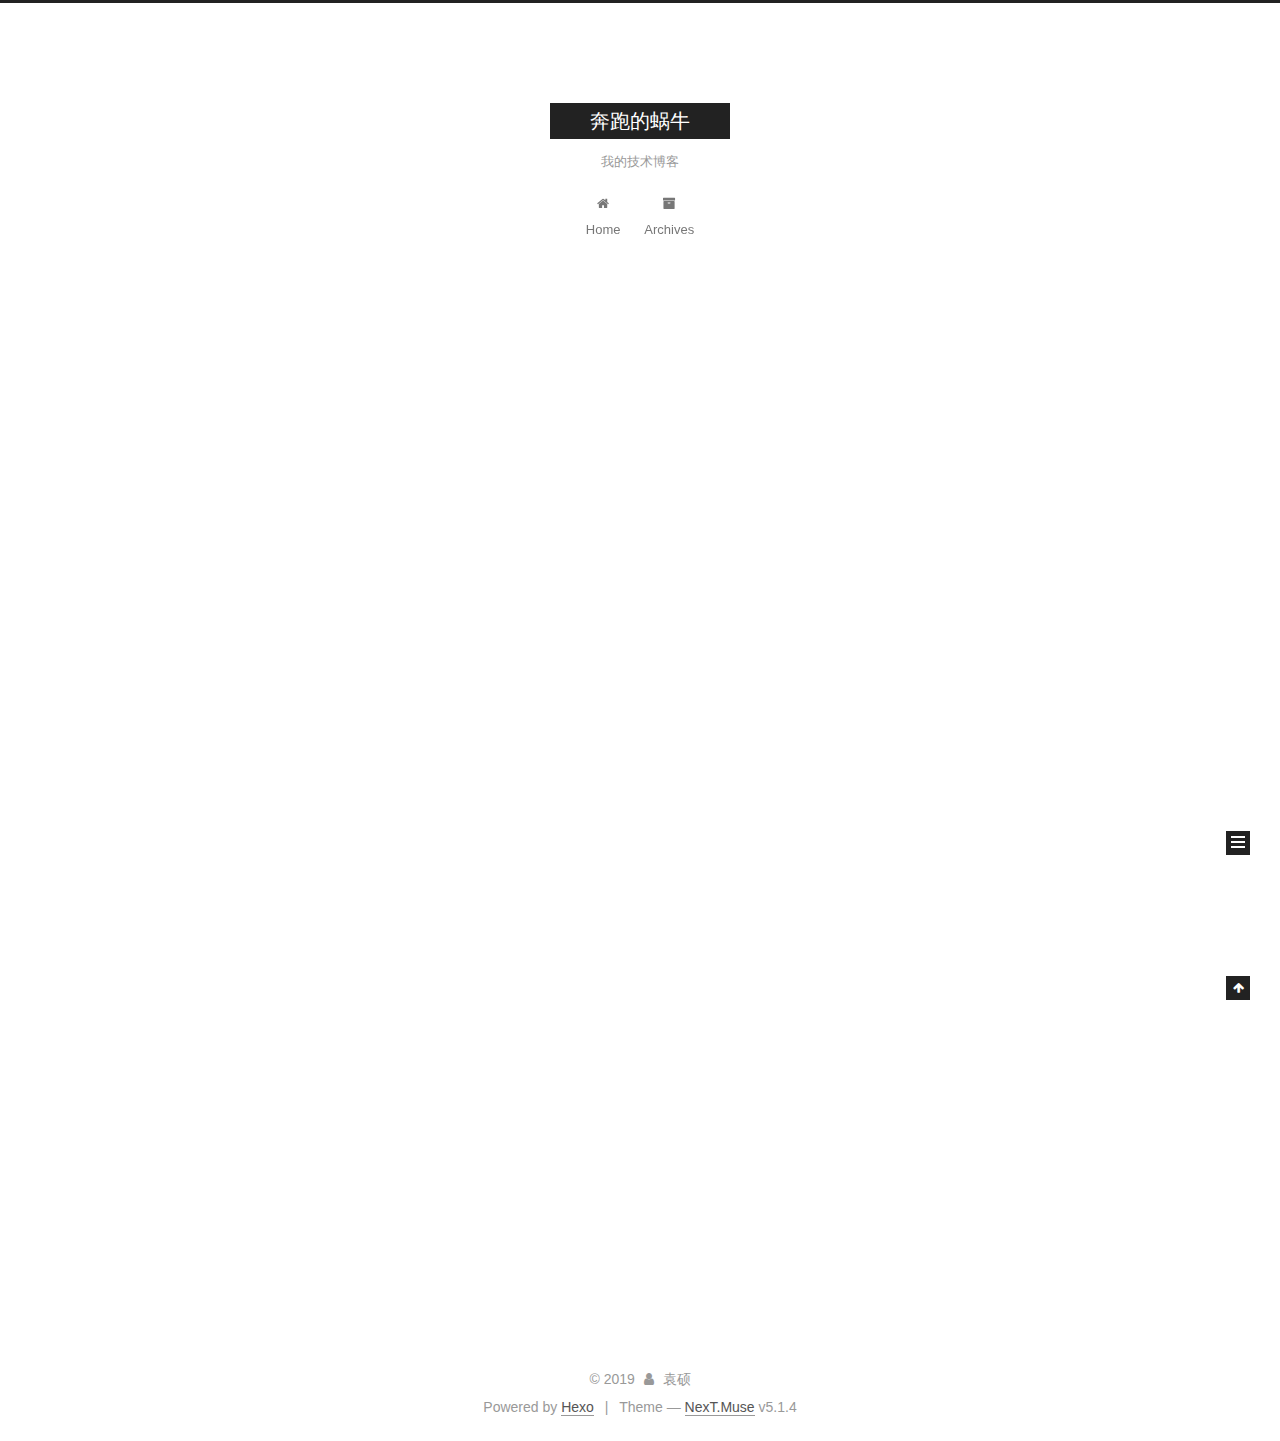
==== index.html @ 649f9e7d "Site updated: 2019-09-24 20:25:16" ====
<!DOCTYPE html>



  


<html class="theme-next muse use-motion" lang="en">
<head><meta name="generator" content="Hexo 3.9.0">
  <meta charset="UTF-8">
<meta http-equiv="X-UA-Compatible" content="IE=edge">
<meta name="viewport" content="width=device-width, initial-scale=1, maximum-scale=1">
<meta name="theme-color" content="#222">









<meta http-equiv="Cache-Control" content="no-transform">
<meta http-equiv="Cache-Control" content="no-siteapp">
















  
  
  <link href="/lib/fancybox/source/jquery.fancybox.css?v=2.1.5" rel="stylesheet" type="text/css">







<link href="/lib/font-awesome/css/font-awesome.min.css?v=4.6.2" rel="stylesheet" type="text/css">

<link href="/css/main.css?v=5.1.4" rel="stylesheet" type="text/css">


  <link rel="apple-touch-icon" sizes="180x180" href="/images/apple-touch-icon-next.png?v=5.1.4">


  <link rel="icon" type="image/png" sizes="32x32" href="/images/favicon-32x32-next.png?v=5.1.4">


  <link rel="icon" type="image/png" sizes="16x16" href="/images/favicon-16x16-next.png?v=5.1.4">


  <link rel="mask-icon" href="/images/logo.svg?v=5.1.4" color="#222">





  <meta name="keywords" content="Hexo, NexT">










<meta property="og:type" content="website">
<meta property="og:title" content="奔跑的蜗牛">
<meta property="og:url" content="http://yoursite.com/index.html">
<meta property="og:site_name" content="奔跑的蜗牛">
<meta property="og:locale" content="en">
<meta name="twitter:card" content="summary">
<meta name="twitter:title" content="奔跑的蜗牛">



<script type="text/javascript" id="hexo.configurations">
  var NexT = window.NexT || {};
  var CONFIG = {
    root: '/',
    scheme: 'Muse',
    version: '5.1.4',
    sidebar: {"position":"left","display":"post","offset":12,"b2t":false,"scrollpercent":false,"onmobile":false},
    fancybox: true,
    tabs: true,
    motion: {"enable":true,"async":false,"transition":{"post_block":"fadeIn","post_header":"slideDownIn","post_body":"slideDownIn","coll_header":"slideLeftIn","sidebar":"slideUpIn"}},
    duoshuo: {
      userId: '0',
      author: 'Author'
    },
    algolia: {
      applicationID: '',
      apiKey: '',
      indexName: '',
      hits: {"per_page":10},
      labels: {"input_placeholder":"Search for Posts","hits_empty":"We didn't find any results for the search: ${query}","hits_stats":"${hits} results found in ${time} ms"}
    }
  };
</script>



  <link rel="canonical" href="http://yoursite.com/">





  <title>奔跑的蜗牛</title>
  








</head>

<body itemscope itemtype="http://schema.org/WebPage" lang="en">

  
  
    
  

  <div class="container sidebar-position-left 
  page-home">
    <div class="headband"></div>

    <header id="header" class="header" itemscope itemtype="http://schema.org/WPHeader">
      <div class="header-inner"><div class="site-brand-wrapper">
  <div class="site-meta ">
    

    <div class="custom-logo-site-title">
      <a href="/" class="brand" rel="start">
        <span class="logo-line-before"><i></i></span>
        <span class="site-title">奔跑的蜗牛</span>
        <span class="logo-line-after"><i></i></span>
      </a>
    </div>
      
        <p class="site-subtitle">我的技术博客</p>
      
  </div>

  <div class="site-nav-toggle">
    <button>
      <span class="btn-bar"></span>
      <span class="btn-bar"></span>
      <span class="btn-bar"></span>
    </button>
  </div>
</div>

<nav class="site-nav">
  

  
    <ul id="menu" class="menu">
      
        
        <li class="menu-item menu-item-home">
          <a href="/" rel="section">
            
              <i class="menu-item-icon fa fa-fw fa-home"></i> <br>
            
            Home
          </a>
        </li>
      
        
        <li class="menu-item menu-item-archives">
          <a href="/archives/" rel="section">
            
              <i class="menu-item-icon fa fa-fw fa-archive"></i> <br>
            
            Archives
          </a>
        </li>
      

      
    </ul>
  

  
</nav>



 </div>
    </header>

    <main id="main" class="main">
      <div class="main-inner">
        <div class="content-wrap">
          <div id="content" class="content">
            
  <section id="posts" class="posts-expand">
    
      

  

  
  
  

  <article class="post post-type-normal" itemscope itemtype="http://schema.org/Article">
  
  
  
  <div class="post-block">
    <link itemprop="mainEntityOfPage" href="http://yoursite.com/2019/09/24/hello-world/">

    <span hidden itemprop="author" itemscope itemtype="http://schema.org/Person">
      <meta itemprop="name" content="袁硕">
      <meta itemprop="description" content>
      <meta itemprop="image" content="/images/avatar.gif">
    </span>

    <span hidden itemprop="publisher" itemscope itemtype="http://schema.org/Organization">
      <meta itemprop="name" content="奔跑的蜗牛">
    </span>

    
      <header class="post-header">

        
        
          <h1 class="post-title" itemprop="name headline">
                
                <a class="post-title-link" href="/2019/09/24/hello-world/" itemprop="url">Hello World</a></h1>
        

        <div class="post-meta">
          <span class="post-time">
            
              <span class="post-meta-item-icon">
                <i class="fa fa-calendar-o"></i>
              </span>
              
                <span class="post-meta-item-text">Posted on</span>
              
              <time title="Post created" itemprop="dateCreated datePublished" datetime="2019-09-24T19:53:19+08:00">
                2019-09-24
              </time>
            

            

            
          </span>

          

          
            
          

          
          

          

          

          

        </div>
      </header>
    

    
    
    
    <div class="post-body" itemprop="articleBody">

      
      

      
        
          
            <p>Welcome to <a href="https://hexo.io/" target="_blank" rel="noopener">Hexo</a>! This is your very first post. Check <a href="https://hexo.io/docs/" target="_blank" rel="noopener">documentation</a> for more info. If you get any problems when using Hexo, you can find the answer in <a href="https://hexo.io/docs/troubleshooting.html" target="_blank" rel="noopener">troubleshooting</a> or you can ask me on <a href="https://github.com/hexojs/hexo/issues" target="_blank" rel="noopener">GitHub</a>.</p>
<h2 id="Quick-Start"><a href="#Quick-Start" class="headerlink" title="Quick Start"></a>Quick Start</h2><h3 id="Create-a-new-post"><a href="#Create-a-new-post" class="headerlink" title="Create a new post"></a>Create a new post</h3><figure class="highlight bash"><table><tr><td class="gutter"><pre><span class="line">1</span><br></pre></td><td class="code"><pre><span class="line">$ hexo new <span class="string">"My New Post"</span></span><br></pre></td></tr></table></figure>

<p>More info: <a href="https://hexo.io/docs/writing.html" target="_blank" rel="noopener">Writing</a></p>
<h3 id="Run-server"><a href="#Run-server" class="headerlink" title="Run server"></a>Run server</h3><figure class="highlight bash"><table><tr><td class="gutter"><pre><span class="line">1</span><br></pre></td><td class="code"><pre><span class="line">$ hexo server</span><br></pre></td></tr></table></figure>

<p>More info: <a href="https://hexo.io/docs/server.html" target="_blank" rel="noopener">Server</a></p>
<h3 id="Generate-static-files"><a href="#Generate-static-files" class="headerlink" title="Generate static files"></a>Generate static files</h3><figure class="highlight bash"><table><tr><td class="gutter"><pre><span class="line">1</span><br></pre></td><td class="code"><pre><span class="line">$ hexo generate</span><br></pre></td></tr></table></figure>

<p>More info: <a href="https://hexo.io/docs/generating.html" target="_blank" rel="noopener">Generating</a></p>
<h3 id="Deploy-to-remote-sites"><a href="#Deploy-to-remote-sites" class="headerlink" title="Deploy to remote sites"></a>Deploy to remote sites</h3><figure class="highlight bash"><table><tr><td class="gutter"><pre><span class="line">1</span><br></pre></td><td class="code"><pre><span class="line">$ hexo deploy</span><br></pre></td></tr></table></figure>

<p>More info: <a href="https://hexo.io/docs/deployment.html" target="_blank" rel="noopener">Deployment</a></p>

          
        
      
    </div>
    
    
    

    

    

    

    <footer class="post-footer">
      

      

      

      
      
        <div class="post-eof"></div>
      
    </footer>
  </div>
  
  
  
  </article>


    
  </section>

  


          </div>
          


          

        </div>
        
          
  
  <div class="sidebar-toggle">
    <div class="sidebar-toggle-line-wrap">
      <span class="sidebar-toggle-line sidebar-toggle-line-first"></span>
      <span class="sidebar-toggle-line sidebar-toggle-line-middle"></span>
      <span class="sidebar-toggle-line sidebar-toggle-line-last"></span>
    </div>
  </div>

  <aside id="sidebar" class="sidebar">
    
    <div class="sidebar-inner">

      

      

      <section class="site-overview-wrap sidebar-panel sidebar-panel-active">
        <div class="site-overview">
          <div class="site-author motion-element" itemprop="author" itemscope itemtype="http://schema.org/Person">
            
              <p class="site-author-name" itemprop="name">袁硕</p>
              <p class="site-description motion-element" itemprop="description"></p>
          </div>

          <nav class="site-state motion-element">

            
              <div class="site-state-item site-state-posts">
              
                <a href="/archives/">
              
                  <span class="site-state-item-count">1</span>
                  <span class="site-state-item-name">posts</span>
                </a>
              </div>
            

            

            

          </nav>

          

          

          
          

          
          

          

        </div>
      </section>

      

      

    </div>
  </aside>


        
      </div>
    </main>

    <footer id="footer" class="footer">
      <div class="footer-inner">
        <div class="copyright">&copy; <span itemprop="copyrightYear">2019</span>
  <span class="with-love">
    <i class="fa fa-user"></i>
  </span>
  <span class="author" itemprop="copyrightHolder">袁硕</span>

  
</div>


  <div class="powered-by">Powered by <a class="theme-link" target="_blank" href="https://hexo.io">Hexo</a></div>



  <span class="post-meta-divider">|</span>



  <div class="theme-info">Theme &mdash; <a class="theme-link" target="_blank" href="https://github.com/iissnan/hexo-theme-next">NexT.Muse</a> v5.1.4</div>




        







        
      </div>
    </footer>

    
      <div class="back-to-top">
        <i class="fa fa-arrow-up"></i>
        
      </div>
    

    

  </div>

  

<script type="text/javascript">
  if (Object.prototype.toString.call(window.Promise) !== '[object Function]') {
    window.Promise = null;
  }
</script>









  












  
  
    <script type="text/javascript" src="/lib/jquery/index.js?v=2.1.3"></script>
  

  
  
    <script type="text/javascript" src="/lib/fastclick/lib/fastclick.min.js?v=1.0.6"></script>
  

  
  
    <script type="text/javascript" src="/lib/jquery_lazyload/jquery.lazyload.js?v=1.9.7"></script>
  

  
  
    <script type="text/javascript" src="/lib/velocity/velocity.min.js?v=1.2.1"></script>
  

  
  
    <script type="text/javascript" src="/lib/velocity/velocity.ui.min.js?v=1.2.1"></script>
  

  
  
    <script type="text/javascript" src="/lib/fancybox/source/jquery.fancybox.pack.js?v=2.1.5"></script>
  


  


  <script type="text/javascript" src="/js/src/utils.js?v=5.1.4"></script>

  <script type="text/javascript" src="/js/src/motion.js?v=5.1.4"></script>



  
  

  

  


  <script type="text/javascript" src="/js/src/bootstrap.js?v=5.1.4"></script>



  


  




	





  





  












  





  

  

  

  
  

  

  

  

</body>
</html>
---- css/main.css ----
/* normalize.css v3.0.2 | MIT License | git.io/normalize */
html {
  font-family: sans-serif; /* 1 */
  -ms-text-size-adjust: 100%; /* 2 */
  -webkit-text-size-adjust: 100%; /* 2 */
}
body {
  margin: 0;
}
article,
aside,
details,
figcaption,
figure,
footer,
header,
hgroup,
main,
menu,
nav,
section,
summary {
  display: block;
}
audio,
canvas,
progress,
video {
  display: inline-block; /* 1 */
  vertical-align: baseline; /* 2 */
}
audio:not([controls]) {
  display: none;
  height: 0;
}
[hidden],
template {
  display: none;
}
a {
  background-color: transparent;
}
a:active,
a:hover {
  outline: 0;
}
abbr[title] {
  border-bottom: 1px dotted;
}
b,
strong {
  font-weight: bold;
}
dfn {
  font-style: italic;
}
h1 {
  font-size: 2em;
  margin: 0.67em 0;
}
mark {
  background: #ff0;
  color: #000;
}
small {
  font-size: 80%;
}
sub,
sup {
  font-size: 75%;
  line-height: 0;
  position: relative;
  vertical-align: baseline;
}
sup {
  top: -0.5em;
}
sub {
  bottom: -0.25em;
}
img {
  border: 0;
}
svg:not(:root) {
  overflow: hidden;
}
figure {
  margin: 1em 40px;
}
hr {
  -moz-box-sizing: content-box;
  box-sizing: content-box;
  height: 0;
}
pre {
  overflow: auto;
}
code,
kbd,
pre,
samp {
  font-family: monospace, monospace;
  font-size: 1em;
}
button,
input,
optgroup,
select,
textarea {
  color: inherit; /* 1 */
  font: inherit; /* 2 */
  margin: 0; /* 3 */
}
button {
  overflow: visible;
}
button,
select {
  text-transform: none;
}
button,
html input[type="button"],
input[type="reset"],
input[type="submit"] {
  -webkit-appearance: button; /* 2 */
  cursor: pointer; /* 3 */
}
button[disabled],
html input[disabled] {
  cursor: default;
}
button::-moz-focus-inner,
input::-moz-focus-inner {
  border: 0;
  padding: 0;
}
input {
  line-height: normal;
}
input[type="checkbox"],
input[type="radio"] {
  box-sizing: border-box; /* 1 */
  padding: 0; /* 2 */
}
input[type="number"]::-webkit-inner-spin-button,
input[type="number"]::-webkit-outer-spin-button {
  height: auto;
}
input[type="search"] {
  -webkit-appearance: textfield; /* 1 */
  -moz-box-sizing: content-box;
  -webkit-box-sizing: content-box; /* 2 */
  box-sizing: content-box;
}
input[type="search"]::-webkit-search-cancel-button,
input[type="search"]::-webkit-search-decoration {
  -webkit-appearance: none;
}
fieldset {
  border: 1px solid #c0c0c0;
  margin: 0 2px;
  padding: 0.35em 0.625em 0.75em;
}
legend {
  border: 0; /* 1 */
  padding: 0; /* 2 */
}
textarea {
  overflow: auto;
}
optgroup {
  font-weight: bold;
}
table {
  border-collapse: collapse;
  border-spacing: 0;
}
td,
th {
  padding: 0;
}
::selection {
  background: #262a30;
  color: #fff;
}
body {
  position: relative;
  font-family: 'Lato', "PingFang SC", "Microsoft YaHei", sans-serif;
  font-size: 14px;
  line-height: 2;
  color: #555;
  background: #fff;
}
@media (max-width: 767px) {
  body {
    padding-right: 0 !important;
  }
}
@media (min-width: 768px) and (max-width: 991px) {
  body {
    padding-right: 0 !important;
  }
}
@media (min-width: 1600px) {
  body {
    font-size: 16px;
  }
}
h1,
h2,
h3,
h4,
h5,
h6 {
  margin: 0;
  padding: 0;
  font-weight: bold;
  line-height: 1.5;
  font-family: 'Lato', "PingFang SC", "Microsoft YaHei", sans-serif;
}
h2,
h3,
h4,
h5,
h6 {
  margin: 20px 0 15px;
}
h1 {
  font-size: 22px;
}
@media (max-width: 767px) {
  h1 {
    font-size: 18px;
  }
}
h2 {
  font-size: 20px;
}
@media (max-width: 767px) {
  h2 {
    font-size: 16px;
  }
}
h3 {
  font-size: 18px;
}
@media (max-width: 767px) {
  h3 {
    font-size: 14px;
  }
}
h4 {
  font-size: 16px;
}
@media (max-width: 767px) {
  h4 {
    font-size: 12px;
  }
}
h5 {
  font-size: 14px;
}
@media (max-width: 767px) {
  h5 {
    font-size: 10px;
  }
}
h6 {
  font-size: 12px;
}
@media (max-width: 767px) {
  h6 {
    font-size: 8px;
  }
}
p {
  margin: 0 0 20px 0;
}
a {
  color: #555;
  text-decoration: none;
  outline: none;
  border-bottom: 1px solid #999;
  word-wrap: break-word;
}
a:hover {
  color: #222;
  border-bottom-color: #222;
}
blockquote {
  margin: 0;
  padding: 0;
}
img {
  display: block;
  margin: auto;
  max-width: 100%;
  height: auto;
}
hr {
  margin: 40px 0;
  height: 3px;
  border: none;
  background-color: #ddd;
  background-image: repeating-linear-gradient(-45deg, #fff, #fff 4px, transparent 4px, transparent 8px);
}
blockquote {
  padding: 0 15px;
  color: #666;
  border-left: 4px solid #ddd;
}
blockquote cite::before {
  content: "-";
  padding: 0 5px;
}
dt {
  font-weight: 700;
}
dd {
  margin: 0;
  padding: 0;
}
kbd {
  border: 1px solid #ccc;
  border-radius: 0.2em;
  box-shadow: 0.1em 0.1em 0.2em rgba(0,0,0,0.1);
  background-color: #f9f9f9;
  font-family: inherit;
  background-image: -webkit-linear-gradient(top, #eee, #fff, #eee);
  padding: 0.1em 0.3em;
  white-space: nowrap;
}
.text-left {
  text-align: left;
}
.text-center {
  text-align: center;
}
.text-right {
  text-align: right;
}
.text-justify {
  text-align: justify;
}
.text-nowrap {
  white-space: nowrap;
}
.text-lowercase {
  text-transform: lowercase;
}
.text-uppercase {
  text-transform: uppercase;
}
.text-capitalize {
  text-transform: capitalize;
}
.center-block {
  display: block;
  margin-left: auto;
  margin-right: auto;
}
.clearfix:before,
.clearfix:after {
  content: " ";
  display: table;
}
.clearfix:after {
  clear: both;
}
.pullquote {
  width: 45%;
}
.pullquote.left {
  float: left;
  margin-left: 5px;
  margin-right: 10px;
}
.pullquote.right {
  float: right;
  margin-left: 10px;
  margin-right: 5px;
}
.affix.affix.affix {
  position: fixed;
}
.translation {
  margin-top: -20px;
  font-size: 14px;
  color: #999;
}
.scrollbar-measure {
  width: 100px;
  height: 100px;
  overflow: scroll;
  position: absolute;
  top: -9999px;
}
.use-motion .motion-element {
  opacity: 0;
}
table {
  margin: 20px 0;
  width: 100%;
  border-collapse: collapse;
  border-spacing: 0;
  border: 1px solid #ddd;
  font-size: 14px;
  table-layout: fixed;
  word-wrap: break-all;
}
table>tbody>tr:nth-of-type(odd) {
  background-color: #f9f9f9;
}
table>tbody>tr:hover {
  background-color: #f5f5f5;
}
caption,
th,
td {
  padding: 8px;
  text-align: left;
  vertical-align: middle;
  font-weight: normal;
}
th,
td {
  border-bottom: 3px solid #ddd;
  border-right: 1px solid #eee;
}
th {
  padding-bottom: 10px;
  font-weight: 700;
}
td {
  border-bottom-width: 1px;
}
html,
body {
  height: 100%;
}
.container {
  position: relative;
  min-height: 100%;
}
.header-inner {
  margin: 0 auto;
  padding: 100px 0 70px;
  width: 700px;
}
@media (min-width: 1600px) {
  .container .header-inner {
    width: 900px;
  }
}
.main {
  padding-bottom: 150px;
}
.main-inner {
  margin: 0 auto;
  width: 700px;
}
@media (min-width: 1600px) {
  .container .main-inner {
    width: 900px;
  }
}
.footer {
  position: absolute;
  left: 0;
  bottom: 0;
  width: 100%;
  min-height: 50px;
}
.footer-inner {
  box-sizing: border-box;
  margin: 20px auto;
  width: 700px;
}
@media (min-width: 1600px) {
  .container .footer-inner {
    width: 900px;
  }
}
pre,
.highlight {
  overflow: auto;
  margin: 20px 0;
  padding: 0;
  font-size: 13px;
  color: #4d4d4c;
  background: #f7f7f7;
  line-height: 1.6;
}
pre,
code {
  font-family: consolas, Menlo, "PingFang SC", "Microsoft YaHei", monospace;
}
code {
  padding: 2px 4px;
  word-wrap: break-word;
  color: #555;
  background: #eee;
  border-radius: 3px;
  font-size: 13px;
}
pre {
  padding: 10px;
}
pre code {
  padding: 0;
  color: #4d4d4c;
  background: none;
  text-shadow: none;
}
.highlight {
  border-radius: 1px;
}
.highlight pre {
  border: none;
  margin: 0;
  padding: 10px 0;
}
.highlight table {
  margin: 0;
  width: auto;
  border: none;
}
.highlight td {
  border: none;
  padding: 0;
}
.highlight figcaption {
  font-size: 1em;
  color: #4d4d4c;
  line-height: 1em;
  margin-bottom: 1em;
}
.highlight figcaption:before,
.highlight figcaption:after {
  content: " ";
  display: table;
}
.highlight figcaption:after {
  clear: both;
}
.highlight figcaption a {
  float: right;
  color: #4d4d4c;
}
.highlight figcaption a:hover {
  border-bottom-color: #4d4d4c;
}
.highlight .gutter pre {
  padding-left: 10px;
  padding-right: 10px;
  color: #869194;
  text-align: right;
  background-color: #eff2f3;
}
.highlight .code pre {
  width: 100%;
  padding-left: 10px;
  padding-right: 10px;
  background-color: #f7f7f7;
}
.highlight .line {
  height: 20px;
}
.gutter {
  -webkit-user-select: none;
  -moz-user-select: none;
  -ms-user-select: none;
  user-select: none;
}
.gist table {
  width: auto;
}
.gist table td {
  border: none;
}
pre .deletion {
  background: #fdd;
}
pre .addition {
  background: #dfd;
}
pre .meta {
  color: #8959a8;
}
pre .comment {
  color: #8e908c;
}
pre .variable,
pre .attribute,
pre .tag,
pre .regexp,
pre .ruby .constant,
pre .xml .tag .title,
pre .xml .pi,
pre .xml .doctype,
pre .html .doctype,
pre .css .id,
pre .css .class,
pre .css .pseudo {
  color: #c82829;
}
pre .number,
pre .preprocessor,
pre .built_in,
pre .literal,
pre .params,
pre .constant,
pre .command {
  color: #f5871f;
}
pre .ruby .class .title,
pre .css .rules .attribute,
pre .string,
pre .value,
pre .inheritance,
pre .header,
pre .ruby .symbol,
pre .xml .cdata,
pre .special,
pre .number,
pre .formula {
  color: #718c00;
}
pre .title,
pre .css .hexcolor {
  color: #3e999f;
}
pre .function,
pre .python .decorator,
pre .python .title,
pre .ruby .function .title,
pre .ruby .title .keyword,
pre .perl .sub,
pre .javascript .title,
pre .coffeescript .title {
  color: #4271ae;
}
pre .keyword,
pre .javascript .function {
  color: #8959a8;
}
.full-image.full-image.full-image.full-image {
  border: none;
  max-width: 100%;
  width: auto;
  margin: 20px auto 25px;
}
@media (min-width: 992px) {
  .full-image.full-image.full-image.full-image {
    max-width: none;
    width: 110%;
    margin: 25px -5%;
  }
}
.blockquote-center,
.page-home .post-type-quote blockquote,
.page-post-detail .post-type-quote blockquote {
  position: relative;
  margin: 40px 0;
  padding: 0;
  border-left: none;
  text-align: center;
}
.blockquote-center::before,
.page-home .post-type-quote blockquote::before,
.page-post-detail .post-type-quote blockquote::before,
.blockquote-center::after,
.page-home .post-type-quote blockquote::after,
.page-post-detail .post-type-quote blockquote::after {
  position: absolute;
  content: ' ';
  display: block;
  width: 100%;
  height: 24px;
  opacity: 0.2;
  background-repeat: no-repeat;
  background-position: 0 -6px;
  background-size: 22px 22px;
}
.blockquote-center::before,
.page-home .post-type-quote blockquote::before,
.page-post-detail .post-type-quote blockquote::before {
  top: -20px;
  background-image: url("../images/quote-l.svg");
  border-top: 1px solid #ccc;
}
.blockquote-center::after,
.page-home .post-type-quote blockquote::after,
.page-post-detail .post-type-quote blockquote::after {
  bottom: -20px;
  background-image: url("../images/quote-r.svg");
  border-bottom: 1px solid #ccc;
  background-position: 100% 8px;
}
.blockquote-center p,
.page-home .post-type-quote blockquote p,
.page-post-detail .post-type-quote blockquote p,
.blockquote-center div,
.page-home .post-type-quote blockquote div,
.page-post-detail .post-type-quote blockquote div {
  text-align: center;
}
.post .post-body .group-picture img {
  box-sizing: border-box;
  padding: 0 3px;
  border: none;
}
.post .group-picture-row {
  overflow: hidden;
  margin-top: 6px;
}
.post .group-picture-row:first-child {
  margin-top: 0;
}
.post .group-picture-column {
  float: left;
}
.page-post-detail .post-body .group-picture-column {
  float: none;
  margin-top: 10px;
  width: auto !important;
}
.page-post-detail .post-body .group-picture-column img {
  margin: 0 auto;
}
.page-archive .group-picture-container {
  overflow: hidden;
}
.page-archive .group-picture-row {
  float: left;
}
.page-archive .group-picture-row:first-child {
  margin-top: 6px;
}
.page-archive .group-picture-column {
  max-width: 150px;
  max-height: 150px;
}
.post-body .note {
  position: relative;
  padding: 15px;
  margin-bottom: 20px;
  border: 1px solid #eee;
  border-left-width: 5px;
  border-radius: 3px;
}
.post-body .note h2,
.post-body .note h3,
.post-body .note h4,
.post-body .note h5,
.post-body .note h6 {
  margin-top: 0;
  margin-bottom: 0;
  border-bottom: initial;
  padding-top: 0 !important;
}
.post-body .note p:first-child,
.post-body .note ul:first-child,
.post-body .note ol:first-child,
.post-body .note table:first-child,
.post-body .note pre:first-child,
.post-body .note blockquote:first-child {
  margin-top: 0;
}
.post-body .note p:last-child,
.post-body .note ul:last-child,
.post-body .note ol:last-child,
.post-body .note table:last-child,
.post-body .note pre:last-child,
.post-body .note blockquote:last-child {
  margin-bottom: 0;
}
.post-body .note.default {
  border-left-color: #777;
}
.post-body .note.default h2,
.post-body .note.default h3,
.post-body .note.default h4,
.post-body .note.default h5,
.post-body .note.default h6 {
  color: #777;
}
.post-body .note.primary {
  border-left-color: #6f42c1;
}
.post-body .note.primary h2,
.post-body .note.primary h3,
.post-body .note.primary h4,
.post-body .note.primary h5,
.post-body .note.primary h6 {
  color: #6f42c1;
}
.post-body .note.info {
  border-left-color: #428bca;
}
.post-body .note.info h2,
.post-body .note.info h3,
.post-body .note.info h4,
.post-body .note.info h5,
.post-body .note.info h6 {
  color: #428bca;
}
.post-body .note.success {
  border-left-color: #5cb85c;
}
.post-body .note.success h2,
.post-body .note.success h3,
.post-body .note.success h4,
.post-body .note.success h5,
.post-body .note.success h6 {
  color: #5cb85c;
}
.post-body .note.warning {
  border-left-color: #f0ad4e;
}
.post-body .note.warning h2,
.post-body .note.warning h3,
.post-body .note.warning h4,
.post-body .note.warning h5,
.post-body .note.warning h6 {
  color: #f0ad4e;
}
.post-body .note.danger {
  border-left-color: #d9534f;
}
.post-body .note.danger h2,
.post-body .note.danger h3,
.post-body .note.danger h4,
.post-body .note.danger h5,
.post-body .note.danger h6 {
  color: #d9534f;
}
.post-body .label {
  display: inline;
  padding: 0 2px;
  white-space: nowrap;
}
.post-body .label.default {
  background-color: #f0f0f0;
}
.post-body .label.primary {
  background-color: #efe6f7;
}
.post-body .label.info {
  background-color: #e5f2f8;
}
.post-body .label.success {
  background-color: #e7f4e9;
}
.post-body .label.warning {
  background-color: #fcf6e1;
}
.post-body .label.danger {
  background-color: #fae8eb;
}
.post-body .tabs {
  position: relative;
  display: block;
  margin-bottom: 20px;
  padding-top: 10px;
}
.post-body .tabs ul.nav-tabs {
  margin: 0;
  padding: 0;
  display: flex;
  margin-bottom: -1px;
}
@media (max-width: 413px) {
  .post-body .tabs ul.nav-tabs {
    display: block;
    margin-bottom: 5px;
  }
}
.post-body .tabs ul.nav-tabs li.tab {
  list-style-type: none !important;
  margin: 0 0.25em 0 0;
  border-top: 3px solid transparent;
  border-left: 1px solid transparent;
  border-right: 1px solid transparent;
}
@media (max-width: 413px) {
  .post-body .tabs ul.nav-tabs li.tab {
    margin: initial;
    border-top: 1px solid transparent;
    border-left: 3px solid transparent;
    border-right: 1px solid transparent;
    border-bottom: 1px solid transparent;
  }
}
.post-body .tabs ul.nav-tabs li.tab a {
  outline: 0;
  border-bottom: initial;
  display: block;
  line-height: 1.8em;
  padding: 0.25em 0.75em;
  transition-duration: 0.2s;
  transition-timing-function: ease-out;
  transition-delay: 0s;
}
.post-body .tabs ul.nav-tabs li.tab a i {
  width: 1.285714285714286em;
}
.post-body .tabs ul.nav-tabs li.tab.active {
  border-top: 3px solid #fc6423;
  border-left: 1px solid #ddd;
  border-right: 1px solid #ddd;
  background-color: #fff;
}
@media (max-width: 413px) {
  .post-body .tabs ul.nav-tabs li.tab.active {
    border-top: 1px solid #ddd;
    border-left: 3px solid #fc6423;
    border-right: 1px solid #ddd;
    border-bottom: 1px solid #ddd;
  }
}
.post-body .tabs ul.nav-tabs li.tab.active a {
  cursor: default;
  color: #555;
}
.post-body .tabs .tab-content {
  background-color: #fff;
}
.post-body .tabs .tab-content .tab-pane {
  border: 1px solid #ddd;
  padding: 20px 20px 0 20px;
}
.post-body .tabs .tab-content .tab-pane:not(.active) {
  display: none !important;
}
.post-body .tabs .tab-content .tab-pane.active {
  display: block !important;
}
.btn {
  display: inline-block;
  padding: 0 20px;
  font-size: 14px;
  color: #fff;
  background: #222;
  border: 2px solid #222;
  text-decoration: none;
  border-radius: 0;
  transition-property: background-color;
  transition-duration: 0.2s;
  transition-timing-function: ease-in-out;
  transition-delay: 0s;
  line-height: 2;
}
.btn:hover {
  border-color: #222;
  color: #222;
  background: #fff;
}
.btn +.btn {
  margin: 0 0 8px 8px;
}
.btn .fa-fw {
  width: 1.285714285714286em;
  text-align: left;
}
.btn-bar {
  display: block;
  width: 22px;
  height: 2px;
  background: #555;
  border-radius: 1px;
}
.btn-bar+.btn-bar {
  margin-top: 4px;
}
.pagination {
  margin: 120px 0 40px;
  text-align: center;
  border-top: 1px solid #eee;
}
.page-number-basic,
.pagination .prev,
.pagination .next,
.pagination .page-number,
.pagination .space {
  display: inline-block;
  position: relative;
  top: -1px;
  margin: 0 10px;
  padding: 0 11px;
}
@media (max-width: 767px) {
  .page-number-basic,
  .pagination .prev,
  .pagination .next,
  .pagination .page-number,
  .pagination .space {
    margin: 0 5px;
  }
}
.pagination .prev,
.pagination .next,
.pagination .page-number {
  border-bottom: 0;
  border-top: 1px solid #eee;
  transition-property: border-color;
  transition-duration: 0.2s;
  transition-timing-function: ease-in-out;
  transition-delay: 0s;
}
.pagination .prev:hover,
.pagination .next:hover,
.pagination .page-number:hover {
  border-top-color: #222;
}
.pagination .space {
  padding: 0;
  margin: 0;
}
.pagination .prev {
  margin-left: 0;
}
.pagination .next {
  margin-right: 0;
}
.pagination .page-number.current {
  color: #fff;
  background: #ccc;
  border-top-color: #ccc;
}
@media (max-width: 767px) {
  .pagination {
    border-top: none;
  }
  .pagination .prev,
  .pagination .next,
  .pagination .page-number {
    margin-bottom: 10px;
    border-top: 0;
    border-bottom: 1px solid #eee;
    padding: 0 10px;
  }
  .pagination .prev:hover,
  .pagination .next:hover,
  .pagination .page-number:hover {
    border-bottom-color: #222;
  }
}
.comments {
  margin: 60px 20px 0;
}
.tag-cloud {
  text-align: center;
}
.tag-cloud a {
  display: inline-block;
  margin: 10px;
}
.back-to-top {
  box-sizing: border-box;
  position: fixed;
  bottom: -100px;
  right: 30px;
  z-index: 1050;
  padding: 0 6px;
  width: 24px;
  background: #222;
  font-size: 12px;
  opacity: 1;
  color: #fff;
  cursor: pointer;
  text-align: center;
  -webkit-transform: translateZ(0);
  transition-property: bottom;
  transition-duration: 0.2s;
  transition-timing-function: ease-in-out;
  transition-delay: 0s;
}
@media (min-width: 768px) and (max-width: 991px) {
  .back-to-top {
    display: none !important;
  }
}
@media (max-width: 767px) {
  .back-to-top {
    display: none !important;
  }
}
.back-to-top.back-to-top-on {
  bottom: 19px;
}
.header {
  background: transparent;
}
.header-inner {
  position: relative;
}
.headband {
  height: 3px;
  background: #222;
}
.site-meta {
  margin: 0;
  text-align: center;
}
@media (max-width: 767px) {
  .site-meta {
    text-align: center;
  }
}
.brand {
  position: relative;
  display: inline-block;
  padding: 0 40px;
  color: #fff;
  background: #222;
  border-bottom: none;
}
.brand:hover {
  color: #fff;
}
.logo {
  display: inline-block;
  margin-right: 5px;
  line-height: 36px;
  vertical-align: top;
}
.site-title {
  display: inline-block;
  vertical-align: top;
  line-height: 36px;
  font-size: 20px;
  font-weight: normal;
  font-family: 'Lato', "PingFang SC", "Microsoft YaHei", sans-serif;
}
.site-subtitle {
  margin-top: 10px;
  font-size: 13px;
  color: #999;
}
.use-motion .brand {
  opacity: 0;
}
.use-motion .logo,
.use-motion .site-title,
.use-motion .site-subtitle {
  opacity: 0;
  position: relative;
  top: -10px;
}
.site-nav-toggle {
  display: none;
  position: absolute;
  top: 10px;
  left: 10px;
}
@media (max-width: 767px) {
  .site-nav-toggle {
    display: block;
  }
}
.site-nav-toggle button {
  margin-top: 2px;
  padding: 9px 10px;
  background: transparent;
  border: none;
}
@media (max-width: 767px) {
  .site-nav {
    display: none;
    margin: 0 -10px;
    padding: 0 10px;
    clear: both;
    border-top: 1px solid #ddd;
  }
}
@media (min-width: 768px) and (max-width: 991px) {
  .site-nav {
    display: block !important;
  }
}
@media (min-width: 992px) {
  .site-nav {
    display: block !important;
  }
}
.menu {
  margin-top: 20px;
  padding-left: 0;
  text-align: center;
}
.menu .menu-item {
  display: inline-block;
  margin: 0 10px;
  list-style: none;
}
@media screen and (max-width: 767px) {
  .menu .menu-item {
    margin-top: 10px;
  }
}
.menu .menu-item a {
  display: block;
  font-size: 13px;
  line-height: inherit;
  border-bottom: 1px solid transparent;
  transition-property: border-color;
  transition-duration: 0.2s;
  transition-timing-function: ease-in-out;
  transition-delay: 0s;
}
.menu .menu-item a:hover {
  border-bottom-color: #222;
}
.menu .menu-item .fa {
  margin-right: 5px;
}
.use-motion .menu-item {
  opacity: 0;
}
.post-body {
  font-family: 'Lato', "PingFang SC", "Microsoft YaHei", sans-serif;
}
@media (max-width: 767px) {
  .post-body {
    word-break: break-word;
  }
}
.post-body .fancybox img {
  display: block !important;
  margin: 0 auto;
  cursor: pointer;
  cursor: zoom-in;
  cursor: -webkit-zoom-in;
}
.post-body .image-caption,
.post-body .figure .caption {
  margin: -20px auto 15px;
  text-align: center;
  font-size: 14px;
  color: #999;
  font-weight: bold;
  line-height: 1;
}
.post-sticky-flag {
  display: inline-block;
  font-size: 16px;
  -ms-transform: rotate(30deg);
  -webkit-transform: rotate(30deg);
  -moz-transform: rotate(30deg);
  -ms-transform: rotate(30deg);
  -o-transform: rotate(30deg);
  transform: rotate(30deg);
}
.use-motion .post-block,
.use-motion .pagination,
.use-motion .comments {
  opacity: 0;
}
.use-motion .post-header {
  opacity: 0;
}
.use-motion .post-body {
  opacity: 0;
}
.use-motion .collection-title {
  opacity: 0;
}
.posts-expand {
  padding-top: 40px;
}
@media (max-width: 767px) {
  .posts-expand {
    margin: 0 20px;
  }
  .post-body pre .gutter pre {
    padding-right: 10px;
  }
  .post-body .highlight {
    margin-left: 0px;
    margin-right: 0px;
    padding: 0;
  }
  .post-body .highlight .gutter pre {
    padding-right: 10px;
  }
}
@media (min-width: 992px) {
  .posts-expand .post-body {
    text-align: justify;
  }
}
.posts-expand .post-body h2,
.posts-expand .post-body h3,
.posts-expand .post-body h4,
.posts-expand .post-body h5,
.posts-expand .post-body h6 {
  padding-top: 10px;
}
.posts-expand .post-body h2 .header-anchor,
.posts-expand .post-body h3 .header-anchor,
.posts-expand .post-body h4 .header-anchor,
.posts-expand .post-body h5 .header-anchor,
.posts-expand .post-body h6 .header-anchor {
  float: right;
  margin-left: 10px;
  color: #ccc;
  border-bottom-style: none;
  visibility: hidden;
}
.posts-expand .post-body h2 .header-anchor:hover,
.posts-expand .post-body h3 .header-anchor:hover,
.posts-expand .post-body h4 .header-anchor:hover,
.posts-expand .post-body h5 .header-anchor:hover,
.posts-expand .post-body h6 .header-anchor:hover {
  color: inherit;
}
.posts-expand .post-body h2:hover .header-anchor,
.posts-expand .post-body h3:hover .header-anchor,
.posts-expand .post-body h4:hover .header-anchor,
.posts-expand .post-body h5:hover .header-anchor,
.posts-expand .post-body h6:hover .header-anchor {
  visibility: visible;
}
.posts-expand .post-body ul li {
  list-style: circle;
}
.posts-expand .post-body img {
  box-sizing: border-box;
  margin: auto;
  padding: 3px;
  border: 1px solid #ddd;
}
.posts-expand .post-body .fancybox img {
  margin: 0 auto 25px;
}
@media (max-width: 767px) {
  .posts-collapse {
    margin: 0 20px;
  }
  .posts-collapse .post-title,
  .posts-collapse .post-meta {
    display: block;
    width: auto;
    text-align: left;
  }
}
.posts-collapse {
  position: relative;
  z-index: 1010;
  margin-left: 55px;
}
.posts-collapse::after {
  content: " ";
  position: absolute;
  top: 20px;
  left: 0;
  margin-left: -2px;
  width: 4px;
  height: 100%;
  background: #f5f5f5;
  z-index: -1;
}
@media (max-width: 767px) {
  .posts-collapse {
    margin: 0 20px;
  }
}
.posts-collapse .collection-title {
  position: relative;
  margin: 60px 0;
}
.posts-collapse .collection-title h1,
.posts-collapse .collection-title h2 {
  margin-left: 20px;
}
.posts-collapse .collection-title small {
  color: #bbb;
  margin-left: 5px;
}
.posts-collapse .collection-title::before {
  content: " ";
  position: absolute;
  left: 0;
  top: 50%;
  margin-left: -4px;
  margin-top: -4px;
  width: 8px;
  height: 8px;
  background: #bbb;
  border-radius: 50%;
}
.posts-collapse .post {
  margin: 30px 0;
}
.posts-collapse .post-header {
  position: relative;
  transition-duration: 0.2s;
  transition-timing-function: ease-in-out;
  transition-delay: 0s;
  transition-property: border;
  border-bottom: 1px dashed #ccc;
}
.posts-collapse .post-header::before {
  content: " ";
  position: absolute;
  left: 0;
  top: 12px;
  width: 6px;
  height: 6px;
  margin-left: -4px;
  background: #bbb;
  border-radius: 50%;
  border: 1px solid #fff;
  transition-duration: 0.2s;
  transition-timing-function: ease-in-out;
  transition-delay: 0s;
  transition-property: background;
}
.posts-collapse .post-header:hover {
  border-bottom-color: #666;
}
.posts-collapse .post-header:hover::before {
  background: #222;
}
.posts-collapse .post-meta {
  position: absolute;
  font-size: 12px;
  left: 20px;
  top: 5px;
}
.posts-collapse .post-comments-count {
  display: none;
}
.posts-collapse .post-title {
  margin-left: 60px;
  font-size: 16px;
  font-weight: normal;
  line-height: inherit;
}
.posts-collapse .post-title::after {
  margin-left: 3px;
  opacity: 0.6;
}
.posts-collapse .post-title a {
  color: #666;
  border-bottom: none;
}
.page-home .post-type-quote .post-header,
.page-post-detail .post-type-quote .post-header,
.page-home .post-type-quote .post-tags,
.page-post-detail .post-type-quote .post-tags {
  display: none;
}
.posts-expand .post-title {
  text-align: center;
  word-break: break-word;
  font-weight: 400;
}
.posts-expand .post-title-link {
  display: inline-block;
  position: relative;
  color: #555;
  border-bottom: none;
  line-height: 1.2;
  vertical-align: top;
}
.posts-expand .post-title-link::before {
  content: "";
  position: absolute;
  width: 100%;
  height: 2px;
  bottom: 0;
  left: 0;
  background-color: #000;
  visibility: hidden;
  -webkit-transform: scaleX(0);
  -moz-transform: scaleX(0);
  -ms-transform: scaleX(0);
  -o-transform: scaleX(0);
  transform: scaleX(0);
  transition-duration: 0.2s;
  transition-timing-function: ease-in-out;
  transition-delay: 0s;
}
.posts-expand .post-title-link:hover::before {
  visibility: visible;
  -webkit-transform: scaleX(1);
  -moz-transform: scaleX(1);
  -ms-transform: scaleX(1);
  -o-transform: scaleX(1);
  transform: scaleX(1);
}
.posts-expand .post-title-link .fa {
  font-size: 16px;
}
.posts-expand .post-meta {
  margin: 3px 0 60px 0;
  color: #999;
  font-family: 'Lato', "PingFang SC", "Microsoft YaHei", sans-serif;
  font-size: 12px;
  text-align: center;
}
.posts-expand .post-meta .post-category-list {
  display: inline-block;
  margin: 0;
  padding: 3px;
}
.posts-expand .post-meta .post-category-list-link {
  color: #999;
}
.posts-expand .post-meta .post-description {
  font-size: 14px;
  margin-top: 2px;
}
.post-meta-divider {
  margin: 0 0.5em;
}
.post-meta-item-icon {
  margin-right: 3px;
}
@media (min-width: 768px) and (max-width: 991px) {
  .post-meta-item-icon {
    display: inline-block;
  }
}
@media (max-width: 767px) {
  .post-meta-item-icon {
    display: inline-block;
  }
}
@media (min-width: 768px) and (max-width: 991px) {
  .post-meta-item-text {
    display: none;
  }
}
@media (max-width: 767px) {
  .post-meta-item-text {
    display: none;
  }
}
@media (max-width: 767px) {
  .posts-expand .post-comments-count {
    display: none;
  }
}
.post-button {
  margin-top: 40px;
}
.posts-expand .post-tags {
  margin-top: 40px;
  text-align: center;
}
.posts-expand .post-tags a {
  display: inline-block;
  margin-right: 10px;
  font-size: 13px;
}
.post-nav {
  display: table;
  margin-top: 15px;
  width: 100%;
  border-top: 1px solid #eee;
}
.post-nav-divider {
  display: table-cell;
  width: 10%;
}
.post-nav-item {
  display: table-cell;
  padding: 10px 0 0 0;
  width: 45%;
  vertical-align: top;
}
.post-nav-item a {
  position: relative;
  display: block;
  line-height: 25px;
  font-size: 14px;
  color: #555;
  border-bottom: none;
}
.post-nav-item a:hover {
  color: #222;
  border-bottom: none;
}
.post-nav-item a:active {
  top: 2px;
}
.post-nav-item .fa {
  position: absolute;
  top: 8px;
  left: 0;
  font-size: 12px;
}
.post-nav-next a {
  padding-left: 15px;
}
.post-nav-prev {
  text-align: right;
}
.post-nav-prev a {
  padding-right: 15px;
}
.post-nav-prev .fa {
  right: 0;
  left: auto;
}
.posts-expand .post-eof {
  display: block;
  margin: 80px auto 60px;
  width: 8%;
  height: 1px;
  background: #ccc;
  text-align: center;
}
.post:last-child .post-eof.post-eof.post-eof {
  display: none;
}
.post-gallery {
  display: table;
  table-layout: fixed;
  width: 100%;
  border-collapse: separate;
}
.post-gallery-row {
  display: table-row;
}
.post-gallery .post-gallery-img {
  display: table-cell;
  text-align: center;
  vertical-align: middle;
  border: none;
}
.post-gallery .post-gallery-img img {
  max-width: 100%;
  max-height: 100%;
  border: none;
}
.fancybox-close,
.fancybox-close:hover {
  border: none;
}
.rtl.post-body p,
.rtl.post-body a,
.rtl.post-body h1,
.rtl.post-body h2,
.rtl.post-body h3,
.rtl.post-body h4,
.rtl.post-body h5,
.rtl.post-body h6,
.rtl.post-body li,
.rtl.post-body ul,
.rtl.post-body ol {
  direction: rtl;
  font-family: UKIJ Ekran;
}
.rtl.post-title {
  font-family: UKIJ Ekran;
}
.sidebar {
  position: fixed;
  right: 0;
  top: 0;
  bottom: 0;
  width: 0;
  z-index: 1040;
  box-shadow: inset 0 2px 6px #000;
  background: #222;
  -webkit-transform: translateZ(0);
}
.sidebar a {
  color: #999;
  border-bottom-color: #555;
}
.sidebar a:hover {
  color: #eee;
}
@media (min-width: 768px) and (max-width: 991px) {
  .sidebar {
    display: none !important;
  }
}
@media (max-width: 767px) {
  .sidebar {
    display: none !important;
  }
}
.sidebar-inner {
  position: relative;
  padding: 20px 10px;
  color: #999;
  text-align: center;
}
.site-overview-wrap {
  overflow: hidden;
}
.site-overview {
  overflow-y: auto;
  overflow-x: hidden;
}
.sidebar-toggle {
  position: fixed;
  right: 30px;
  bottom: 45px;
  width: 14px;
  height: 14px;
  padding: 5px;
  background: #222;
  line-height: 0;
  z-index: 1050;
  cursor: pointer;
  -webkit-transform: translateZ(0);
}
@media (min-width: 768px) and (max-width: 991px) {
  .sidebar-toggle {
    display: none !important;
  }
}
@media (max-width: 767px) {
  .sidebar-toggle {
    display: none !important;
  }
}
.sidebar-toggle-line {
  position: relative;
  display: inline-block;
  vertical-align: top;
  height: 2px;
  width: 100%;
  background: #fff;
  margin-top: 3px;
}
.sidebar-toggle-line:first-child {
  margin-top: 0;
}
.site-author-image {
  display: block;
  margin: 0 auto;
  padding: 2px;
  max-width: 96px;
  height: auto;
  border: 2px solid #333;
}
.site-author-name {
  margin: 5px 0 0;
  text-align: center;
  color: #f5f5f5;
  font-weight: normal;
}
.site-description {
  margin-top: 5px;
  text-align: center;
  font-size: 14px;
  color: #999;
}
.site-state {
  overflow: hidden;
  line-height: 1.4;
  white-space: nowrap;
  text-align: center;
}
.site-state-item {
  display: inline-block;
  padding: 0 15px;
  border-left: 1px solid #333;
}
.site-state-item:first-child {
  border-left: none;
}
.site-state-item a {
  border-bottom: none;
}
.site-state-item-count {
  display: block;
  text-align: center;
  color: inherit;
  font-weight: 600;
  font-size: 18px;
}
.site-state-item-name {
  font-size: 13px;
  color: inherit;
}
.feed-link {
  margin-top: 20px;
}
.feed-link a {
  display: inline-block;
  padding: 0 15px;
  color: #fc6423;
  border: 1px solid #fc6423;
  border-radius: 4px;
}
.feed-link a i {
  color: #fc6423;
  font-size: 14px;
}
.feed-link a:hover {
  color: #fff;
  background: #fc6423;
}
.feed-link a:hover i {
  color: #fff;
}
.links-of-author {
  margin-top: 20px;
}
.links-of-author a {
  display: inline-block;
  vertical-align: middle;
  margin-right: 10px;
  margin-bottom: 10px;
  border-bottom-color: #555;
  font-size: 13px;
}
.links-of-author a:before {
  display: inline-block;
  vertical-align: middle;
  margin-right: 3px;
  content: " ";
  width: 4px;
  height: 4px;
  border-radius: 50%;
  background: #7f5c17;
}
.links-of-blogroll {
  font-size: 13px;
}
.links-of-blogroll-title {
  margin-top: 20px;
  font-size: 14px;
  font-weight: 600;
}
.links-of-blogroll-list {
  margin: 0;
  padding: 0;
  list-style: none;
}
.links-of-blogroll-item {
  padding: 2px 10px;
}
.links-of-blogroll-item a {
  max-width: 280px;
  box-sizing: border-box;
  display: inline-block;
  overflow: hidden;
  white-space: nowrap;
  text-overflow: ellipsis;
}
.sidebar-nav {
  margin: 0 0 20px;
  padding-left: 0;
}
.sidebar-nav li {
  display: inline-block;
  cursor: pointer;
  border-bottom: 1px solid transparent;
  font-size: 14px;
  color: #555;
}
.sidebar-nav li:hover {
  color: #f5f5f5;
}
.page-post-detail .sidebar-nav-toc {
  padding: 0 5px;
}
.page-post-detail .sidebar-nav-overview {
  margin-left: 10px;
}
.sidebar-nav .sidebar-nav-active {
  color: #87daff;
  border-bottom-color: #87daff;
}
.sidebar-nav .sidebar-nav-active:hover {
  color: #87daff;
}
.sidebar-panel {
  display: none;
}
.sidebar-panel-active {
  display: block;
}
.post-toc-empty {
  font-size: 14px;
  color: #666;
}
.post-toc-wrap {
  overflow: hidden;
}
.post-toc {
  overflow: auto;
}
.post-toc ol {
  margin: 0;
  padding: 0 2px 5px 10px;
  text-align: left;
  list-style: none;
  font-size: 14px;
}
.post-toc ol > ol {
  padding-left: 0;
}
.post-toc ol a {
  transition-duration: 0.2s;
  transition-timing-function: ease-in-out;
  transition-delay: 0s;
  transition-property: all;
  color: #999;
  border-bottom-color: #555;
}
.post-toc ol a:hover {
  color: #ccc;
  border-bottom-color: #ccc;
}
.post-toc .nav-item {
  overflow: hidden;
  text-overflow: ellipsis;
  text-align: justify;
  white-space: nowrap;
  line-height: 1.8;
}
.post-toc .nav .nav-child {
  display: none;
}
.post-toc .nav .active > .nav-child {
  display: block;
}
.post-toc .nav .active-current > .nav-child {
  display: block;
}
.post-toc .nav .active-current > .nav-child > .nav-item {
  display: block;
}
.post-toc .nav .active > a {
  color: #87daff;
  border-bottom-color: #87daff;
}
.post-toc .nav .active-current > a {
  color: #87daff;
}
.post-toc .nav .active-current > a:hover {
  color: #87daff;
}
.footer {
  font-size: 14px;
  color: #999;
}
.footer img {
  border: none;
}
.footer-inner {
  text-align: center;
}
.with-love {
  display: inline-block;
  margin: 0 5px;
}
.powered-by,
.theme-info {
  display: inline-block;
}
.cc-license {
  margin-top: 10px;
  text-align: center;
}
.cc-license .cc-opacity {
  opacity: 0.7;
  border-bottom: none;
}
.cc-license .cc-opacity:hover {
  opacity: 0.9;
}
.cc-license img {
  display: inline-block;
}
.theme-next #ds-thread #ds-reset {
  color: #555;
}
.theme-next #ds-thread #ds-reset .ds-replybox {
  margin-bottom: 30px;
}
.theme-next #ds-thread #ds-reset .ds-replybox .ds-avatar,
.theme-next #ds-reset .ds-avatar img {
  box-shadow: none;
}
.theme-next #ds-thread #ds-reset .ds-textarea-wrapper {
  border-color: #c7d4e1;
  background: none;
  border-top-right-radius: 3px;
  border-top-left-radius: 3px;
}
.theme-next #ds-thread #ds-reset .ds-textarea-wrapper textarea {
  height: 60px;
}
.theme-next #ds-reset .ds-rounded-top {
  border-radius: 0;
}
.theme-next #ds-thread #ds-reset .ds-post-toolbar {
  box-sizing: border-box;
  border: 1px solid #c7d4e1;
  background: #f6f8fa;
}
.theme-next #ds-thread #ds-reset .ds-post-options {
  height: 40px;
  border: none;
  background: none;
}
.theme-next #ds-thread #ds-reset .ds-toolbar-buttons {
  top: 11px;
}
.theme-next #ds-thread #ds-reset .ds-sync {
  top: 5px;
}
.theme-next #ds-thread #ds-reset .ds-post-button {
  top: 4px;
  right: 5px;
  width: 90px;
  height: 30px;
  border: 1px solid #c5ced7;
  border-radius: 3px;
  background-image: linear-gradient(#fbfbfc, #f5f7f9);
  color: #60676d;
}
.theme-next #ds-thread #ds-reset .ds-post-button:hover {
  background-position: 0 -30px;
  color: #60676d;
}
.theme-next #ds-thread #ds-reset .ds-comments-info {
  padding: 10px 0;
}
.theme-next #ds-thread #ds-reset .ds-sort {
  display: none;
}
.theme-next #ds-thread #ds-reset li.ds-tab a.ds-current {
  border: none;
  background: #f6f8fa;
  color: #60676d;
}
.theme-next #ds-thread #ds-reset li.ds-tab a.ds-current:hover {
  background-color: #e9f0f7;
  color: #60676d;
}
.theme-next #ds-thread #ds-reset li.ds-tab a {
  border-radius: 2px;
  padding: 5px;
}
.theme-next #ds-thread #ds-reset .ds-login-buttons p {
  color: #999;
  line-height: 36px;
}
.theme-next #ds-thread #ds-reset .ds-login-buttons .ds-service-list li {
  height: 28px;
}
.theme-next #ds-thread #ds-reset .ds-service-list a {
  background: none;
  padding: 5px;
  border: 1px solid;
  border-radius: 3px;
  text-align: center;
}
.theme-next #ds-thread #ds-reset .ds-service-list a:hover {
  color: #fff;
  background: #666;
}
.theme-next #ds-thread #ds-reset .ds-service-list .ds-weibo {
  color: #fc9b00;
  border-color: #fc9b00;
}
.theme-next #ds-thread #ds-reset .ds-service-list .ds-weibo:hover {
  background: #fc9b00;
}
.theme-next #ds-thread #ds-reset .ds-service-list .ds-qq {
  color: #60a3ec;
  border-color: #60a3ec;
}
.theme-next #ds-thread #ds-reset .ds-service-list .ds-qq:hover {
  background: #60a3ec;
}
.theme-next #ds-thread #ds-reset .ds-service-list .ds-renren {
  color: #2e7ac4;
  border-color: #2e7ac4;
}
.theme-next #ds-thread #ds-reset .ds-service-list .ds-renren:hover {
  background: #2e7ac4;
}
.theme-next #ds-thread #ds-reset .ds-service-list .ds-douban {
  color: #37994c;
  border-color: #37994c;
}
.theme-next #ds-thread #ds-reset .ds-service-list .ds-douban:hover {
  background: #37994c;
}
.theme-next #ds-thread #ds-reset .ds-service-list .ds-kaixin {
  color: #fef20d;
  border-color: #fef20d;
}
.theme-next #ds-thread #ds-reset .ds-service-list .ds-kaixin:hover {
  background: #fef20d;
}
.theme-next #ds-thread #ds-reset .ds-service-list .ds-netease {
  color: #f00;
  border-color: #f00;
}
.theme-next #ds-thread #ds-reset .ds-service-list .ds-netease:hover {
  background: #f00;
}
.theme-next #ds-thread #ds-reset .ds-service-list .ds-sohu {
  color: #ffcb05;
  border-color: #ffcb05;
}
.theme-next #ds-thread #ds-reset .ds-service-list .ds-sohu:hover {
  background: #ffcb05;
}
.theme-next #ds-thread #ds-reset .ds-service-list .ds-baidu {
  color: #2831e0;
  border-color: #2831e0;
}
.theme-next #ds-thread #ds-reset .ds-service-list .ds-baidu:hover {
  background: #2831e0;
}
.theme-next #ds-thread #ds-reset .ds-service-list .ds-google {
  color: #166bec;
  border-color: #166bec;
}
.theme-next #ds-thread #ds-reset .ds-service-list .ds-google:hover {
  background: #166bec;
}
.theme-next #ds-thread #ds-reset .ds-service-list .ds-weixin {
  color: #00ce0d;
  border-color: #00ce0d;
}
.theme-next #ds-thread #ds-reset .ds-service-list .ds-weixin:hover {
  background: #00ce0d;
}
.theme-next #ds-thread #ds-reset .ds-service-list .ds-more-services {
  border: none;
}
.theme-next #ds-thread #ds-reset .ds-service-list .ds-more-services:hover {
  background: none;
}
.theme-next #ds-reset .duoshuo-ua-admin {
  display: inline-block;
  color: #f00;
}
.theme-next #ds-reset .duoshuo-ua-platform,
.theme-next #ds-reset .duoshuo-ua-browser {
  color: #ccc;
}
.theme-next #ds-reset .duoshuo-ua-platform .fa,
.theme-next #ds-reset .duoshuo-ua-browser .fa {
  display: inline-block;
  margin-right: 3px;
}
.theme-next #ds-reset .duoshuo-ua-separator {
  display: inline-block;
  margin-left: 5px;
}
.theme-next .this_ua {
  background-color: #ccc !important;
  border-radius: 4px;
  padding: 0 5px !important;
  margin: 1px 1px !important;
  border: 1px solid #bbb !important;
  color: #fff;
  display: inline-block !important;
}
.theme-next .this_ua.admin {
  background-color: #d9534f !important;
  border-color: #d9534f !important;
}
.theme-next .this_ua.platform.iOS,
.theme-next .this_ua.platform.Mac,
.theme-next .this_ua.platform.Windows {
  background-color: #39b3d7 !important;
  border-color: #46b8da !important;
}
.theme-next .this_ua.platform.Linux {
  background-color: #3a3a3a !important;
  border-color: #1f1f1f !important;
}
.theme-next .this_ua.platform.Android {
  background-color: #00c47d !important;
  border-color: #01b171 !important;
}
.theme-next .this_ua.browser.Mobile,
.theme-next .this_ua.browser.Chrome {
  background-color: #5cb85c !important;
  border-color: #4cae4c !important;
}
.theme-next .this_ua.browser.Firefox {
  background-color: #f0ad4e !important;
  border-color: #eea236 !important;
}
.theme-next .this_ua.browser.Maxthon,
.theme-next .this_ua.browser.IE {
  background-color: #428bca !important;
  border-color: #357ebd !important;
}
.theme-next .this_ua.browser.baidu,
.theme-next .this_ua.browser.UCBrowser,
.theme-next .this_ua.browser.Opera {
  background-color: #d9534f !important;
  border-color: #d43f3a !important;
}
.theme-next .this_ua.browser.Android,
.theme-next .this_ua.browser.QQBrowser {
  background-color: #78ace9 !important;
  border-color: #4cae4c !important;
}
.post-spread {
  margin-top: 20px;
  text-align: center;
}
.jiathis_style {
  display: inline-block;
}
.jiathis_style a {
  border: none;
}
.fa {
  font-family: FontAwesome !important;
}
.post-spread {
  margin-top: 20px;
  text-align: center;
}
.bdshare-slide-button-box a {
  border: none;
}
.bdsharebuttonbox {
  display: inline-block;
}
.bdsharebuttonbox a {
  border: none;
}
.local-search-pop-overlay {
  position: fixed;
  width: 100%;
  height: 100%;
  top: 0;
  left: 0;
  z-index: 2080;
  background-color: rgba(0,0,0,0.3);
}
.local-search-popup {
  display: none;
  position: fixed;
  top: 10%;
  left: 50%;
  margin-left: -350px;
  width: 700px;
  height: 80%;
  padding: 0;
  background: #fff;
  color: #333;
  z-index: 9999;
  border-radius: 5px;
}
@media (max-width: 767px) {
  .local-search-popup {
    padding: 0;
    top: 0;
    left: 0;
    margin: 0;
    width: 100%;
    height: 100%;
    border-radius: 0;
  }
}
.local-search-popup ul.search-result-list {
  padding: 0;
  margin: 0 5px;
}
.local-search-popup p.search-result {
  border-bottom: 1px dashed #ccc;
  padding: 5px 0;
}
.local-search-popup a.search-result-title {
  font-weight: bold;
  font-size: 16px;
}
.local-search-popup .search-keyword {
  border-bottom: 1px dashed #f00;
  font-weight: bold;
  color: #f00;
}
.local-search-popup .local-search-header {
  padding: 5px;
  height: 36px;
  background: #f5f5f5;
  border-top-left-radius: 5px;
  border-top-right-radius: 5px;
}
.local-search-popup #local-search-result {
  overflow: auto;
  position: relative;
  padding: 5px 25px;
  height: calc(100% - 55px);
}
.local-search-popup .local-search-input-wrapper {
  display: inline-block;
  width: calc(100% - 90px);
  height: 36px;
  line-height: 36px;
  padding: 0 5px;
}
.local-search-popup .local-search-input-wrapper input {
  padding: 8px 0;
  height: 20px;
  display: block;
  width: 100%;
  outline: none;
  border: none;
  background: transparent;
  vertical-align: middle;
}
.local-search-popup .search-icon,
.local-search-popup .popup-btn-close {
  display: inline-block;
  font-size: 18px;
  color: #999;
  height: 36px;
  width: 18px;
  padding-left: 10px;
  padding-right: 10px;
}
.local-search-popup .search-icon {
  float: left;
}
.local-search-popup .popup-btn-close {
  border-left: 1px solid #eee;
  float: right;
  cursor: pointer;
}
.local-search-popup #no-result {
  position: absolute;
  left: 50%;
  top: 50%;
  -webkit-transform: translate(-50%, -50%);
  -webkit-transform: translate(-50%, -50%);
  -moz-transform: translate(-50%, -50%);
  -ms-transform: translate(-50%, -50%);
  -o-transform: translate(-50%, -50%);
  transform: translate(-50%, -50%);
  color: #ccc;
}
.site-uv,
.site-pv,
.page-pv {
  display: inline-block;
}
.site-uv .busuanzi-value,
.site-pv .busuanzi-value,
.page-pv .busuanzi-value {
  margin: 0 5px;
}
.site-uv {
  margin-right: 10px;
}
.site-uv::after {
  content: "|";
  padding-left: 10px;
}
.page-archive .archive-page-counter {
  position: relative;
  top: 3px;
  left: 20px;
}
@media (max-width: 767px) {
  .page-archive .archive-page-counter {
    top: 5px;
  }
}
.page-archive .posts-collapse .archive-move-on {
  position: absolute;
  top: 11px;
  left: 0;
  margin-left: -6px;
  width: 10px;
  height: 10px;
  opacity: 0.5;
  background: #555;
  border: 1px solid #fff;
  border-radius: 50%;
}
.category-all-page .category-all-title {
  text-align: center;
}
.category-all-page .category-all {
  margin-top: 20px;
}
.category-all-page .category-list {
  margin: 0;
  padding: 0;
  list-style: none;
}
.category-all-page .category-list-item {
  margin: 5px 10px;
}
.category-all-page .category-list-count {
  color: #bbb;
}
.category-all-page .category-list-count:before {
  display: inline;
  content: " (";
}
.category-all-page .category-list-count:after {
  display: inline;
  content: ") ";
}
.category-all-page .category-list-child {
  padding-left: 10px;
}
#schedule ul#event-list {
  padding-left: 30px;
}
#schedule ul#event-list hr {
  margin: 20px 0 45px 0 !important;
  background: #222;
}
#schedule ul#event-list hr:after {
  display: inline-block;
  content: 'NOW';
  background: #222;
  color: #fff;
  font-weight: bold;
  text-align: right;
  padding: 0 5px;
}
#schedule ul#event-list li.event {
  margin: 20px 0px;
  background: #f9f9f9;
  padding-left: 10px;
  min-height: 40px;
}
#schedule ul#event-list li.event h2.event-summary {
  margin: 0;
  padding-bottom: 3px;
}
#schedule ul#event-list li.event h2.event-summary:before {
  display: inline-block;
  font-family: FontAwesome;
  font-size: 8px;
  content: '\f111';
  vertical-align: middle;
  margin-right: 25px;
  color: #bbb;
}
#schedule ul#event-list li.event span.event-relative-time {
  display: inline-block;
  font-size: 12px;
  font-weight: 400;
  padding-left: 12px;
  color: #bbb;
}
#schedule ul#event-list li.event span.event-details {
  display: block;
  color: #bbb;
  margin-left: 56px;
  padding-top: 3px;
  padding-bottom: 6px;
  text-indent: -24px;
  line-height: 18px;
}
#schedule ul#event-list li.event span.event-details:before {
  text-indent: 0;
  display: inline-block;
  width: 14px;
  font-family: FontAwesome;
  text-align: center;
  margin-right: 9px;
  color: #bbb;
}
#schedule ul#event-list li.event span.event-details.event-location:before {
  content: '\f041';
}
#schedule ul#event-list li.event span.event-details.event-duration:before {
  content: '\f017';
}
#schedule ul#event-list li.event-past {
  background: #fcfcfc;
}
#schedule ul#event-list li.event-past > * {
  opacity: 0.6;
}
#schedule ul#event-list li.event-past h2.event-summary {
  color: #bbb;
}
#schedule ul#event-list li.event-past h2.event-summary:before {
  color: #dfdfdf;
}
#schedule ul#event-list li.event-now {
  background: #222;
  color: #fff;
  padding: 15px 0 15px 10px;
}
#schedule ul#event-list li.event-now h2.event-summary:before {
  -webkit-transform: scale(1.2);
  -moz-transform: scale(1.2);
  -ms-transform: scale(1.2);
  -o-transform: scale(1.2);
  transform: scale(1.2);
  color: #fff;
  animation: dot-flash 1s alternate infinite ease-in-out;
}
#schedule ul#event-list li.event-now * {
  color: #fff !important;
}
@-moz-keyframes dot-flash {
  from {
    opacity: 1;
    -webkit-transform: scale(1.1);
    -moz-transform: scale(1.1);
    -ms-transform: scale(1.1);
    -o-transform: scale(1.1);
    transform: scale(1.1);
  }
  to {
    opacity: 0;
    -webkit-transform: scale(1);
    -moz-transform: scale(1);
    -ms-transform: scale(1);
    -o-transform: scale(1);
    transform: scale(1);
  }
}
@-webkit-keyframes dot-flash {
  from {
    opacity: 1;
    -webkit-transform: scale(1.1);
    -moz-transform: scale(1.1);
    -ms-transform: scale(1.1);
    -o-transform: scale(1.1);
    transform: scale(1.1);
  }
  to {
    opacity: 0;
    -webkit-transform: scale(1);
    -moz-transform: scale(1);
    -ms-transform: scale(1);
    -o-transform: scale(1);
    transform: scale(1);
  }
}
@-o-keyframes dot-flash {
  from {
    opacity: 1;
    -webkit-transform: scale(1.1);
    -moz-transform: scale(1.1);
    -ms-transform: scale(1.1);
    -o-transform: scale(1.1);
    transform: scale(1.1);
  }
  to {
    opacity: 0;
    -webkit-transform: scale(1);
    -moz-transform: scale(1);
    -ms-transform: scale(1);
    -o-transform: scale(1);
    transform: scale(1);
  }
}
@keyframes dot-flash {
  from {
    opacity: 1;
    -webkit-transform: scale(1.1);
    -moz-transform: scale(1.1);
    -ms-transform: scale(1.1);
    -o-transform: scale(1.1);
    transform: scale(1.1);
  }
  to {
    opacity: 0;
    -webkit-transform: scale(1);
    -moz-transform: scale(1);
    -ms-transform: scale(1);
    -o-transform: scale(1);
    transform: scale(1);
  }
}
.page-post-detail .sidebar-toggle-line {
  background: #87daff;
}
.page-post-detail .comments {
  overflow: hidden;
}
@media (max-width: 767px) {
  .header-inner,
  .container .main-inner,
  .footer-inner {
    width: auto;
  }
}
embed {
  display: block;
  margin: 0px auto 25px auto;
}
.custom-logo .site-meta-headline {
  text-align: center;
}
.custom-logo .brand {
  background: none;
}
.custom-logo .site-title {
  margin: 10px auto 0;
  font-size: 24px;
  color: #222;
}
.custom-logo .site-title a {
  border: none;
}
.custom-logo-image {
  margin: 0 auto;
  padding: 5px;
  max-width: 150px;
  background: #fff;
}
@media (max-width: 767px) {
  .site-nav {
    position: absolute;
    left: 0;
    top: 52px;
    margin: 0;
    width: 100%;
    padding: 0;
    background: #fff;
    border-bottom: 1px solid #ddd;
    z-index: 1030;
  }
}
@media (max-width: 767px) {
  .menu {
    text-align: left;
  }
}
@media (max-width: 767px) {
  .menu .menu-item {
    display: block;
    margin: 0 10px;
    vertical-align: top;
  }
}
@media (max-width: 767px) {
  .menu .menu-item br {
    display: none;
  }
}
@media (max-width: 767px) {
  .menu .menu-item a {
    padding: 5px 10px;
  }
}
.menu .menu-item .fa {
  margin-right: 0;
}
.site-search form {
  display: none;
}
.links-of-blogroll-inline .links-of-blogroll-item {
  display: inline-block;
}
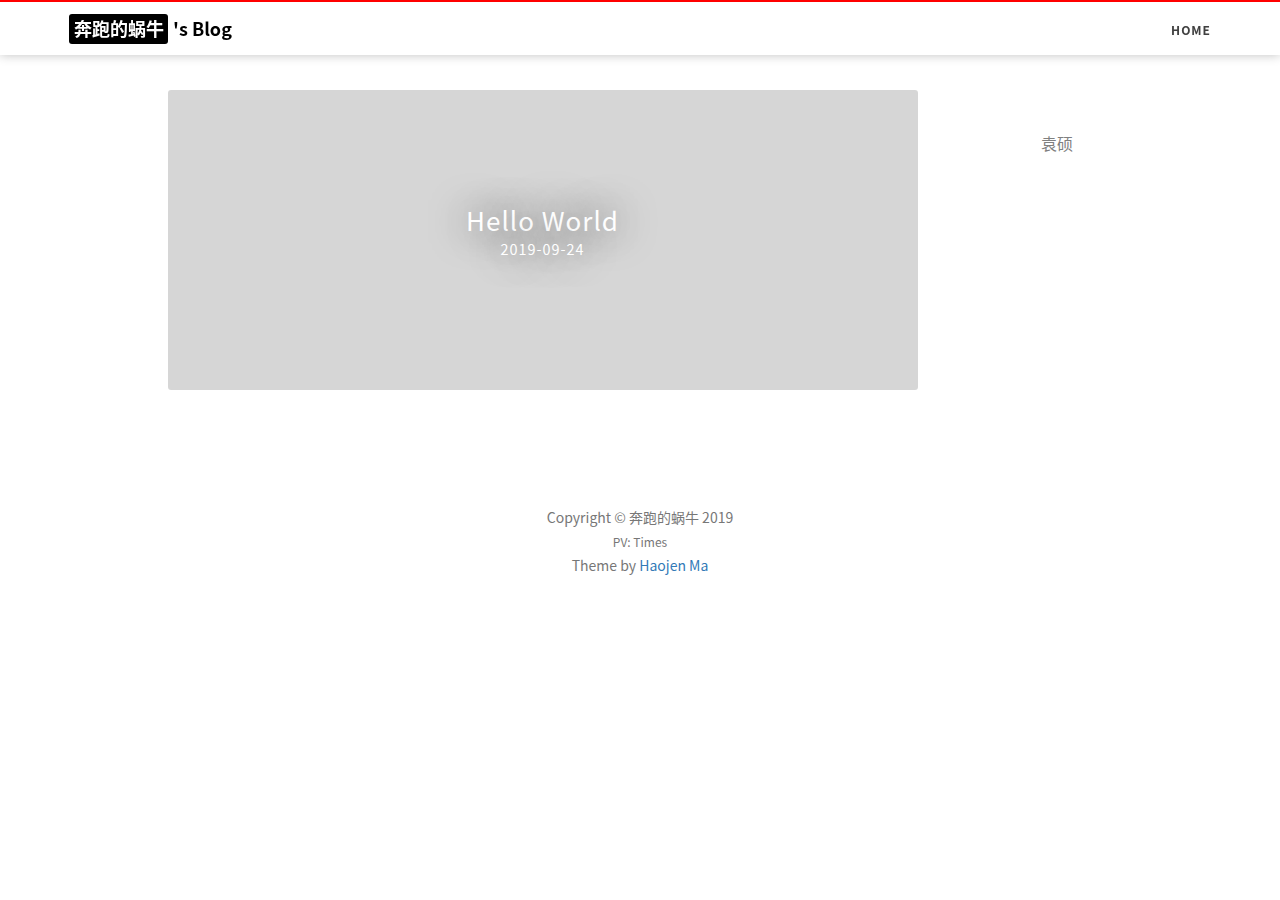
==== commit db33a171: "Site updated: 2019-09-26 10:17:54" ====
--- a/index.html
+++ b/index.html
@@ -1,620 +1,444 @@
 <!DOCTYPE html>
-
-
-
-  
-
-
-<html class="theme-next muse use-motion" lang="en">
+<html lang="en">
+
+<!-- Head tag -->
 <head><meta name="generator" content="Hexo 3.9.0">
-  <meta charset="UTF-8">
-<meta http-equiv="X-UA-Compatible" content="IE=edge">
-<meta name="viewport" content="width=device-width, initial-scale=1, maximum-scale=1">
-<meta name="theme-color" content="#222">
-
-
-
-
-
-
-
-
-
-<meta http-equiv="Cache-Control" content="no-transform">
-<meta http-equiv="Cache-Control" content="no-siteapp">
-
-
-
-
-
-
-
-
-
-
-
-
-
-
-
-
-  
-  
-  <link href="/lib/fancybox/source/jquery.fancybox.css?v=2.1.5" rel="stylesheet" type="text/css">
-
-
-
-
-
-
-
-<link href="/lib/font-awesome/css/font-awesome.min.css?v=4.6.2" rel="stylesheet" type="text/css">
-
-<link href="/css/main.css?v=5.1.4" rel="stylesheet" type="text/css">
-
-
-  <link rel="apple-touch-icon" sizes="180x180" href="/images/apple-touch-icon-next.png?v=5.1.4">
-
-
-  <link rel="icon" type="image/png" sizes="32x32" href="/images/favicon-32x32-next.png?v=5.1.4">
-
-
-  <link rel="icon" type="image/png" sizes="16x16" href="/images/favicon-16x16-next.png?v=5.1.4">
-
-
-  <link rel="mask-icon" href="/images/logo.svg?v=5.1.4" color="#222">
-
-
-
-
-
-  <meta name="keywords" content="Hexo, NexT">
-
-
-
-
-
-
-
-
-
-
-<meta property="og:type" content="website">
-<meta property="og:title" content="奔跑的蜗牛">
-<meta property="og:url" content="http://yoursite.com/index.html">
-<meta property="og:site_name" content="奔跑的蜗牛">
-<meta property="og:locale" content="en">
-<meta name="twitter:card" content="summary">
-<meta name="twitter:title" content="奔跑的蜗牛">
-
-
-
-<script type="text/javascript" id="hexo.configurations">
-  var NexT = window.NexT || {};
-  var CONFIG = {
-    root: '/',
-    scheme: 'Muse',
-    version: '5.1.4',
-    sidebar: {"position":"left","display":"post","offset":12,"b2t":false,"scrollpercent":false,"onmobile":false},
-    fancybox: true,
-    tabs: true,
-    motion: {"enable":true,"async":false,"transition":{"post_block":"fadeIn","post_header":"slideDownIn","post_body":"slideDownIn","coll_header":"slideLeftIn","sidebar":"slideUpIn"}},
-    duoshuo: {
-      userId: '0',
-      author: 'Author'
-    },
-    algolia: {
-      applicationID: '',
-      apiKey: '',
-      indexName: '',
-      hits: {"per_page":10},
-      labels: {"input_placeholder":"Search for Posts","hits_empty":"We didn't find any results for the search: ${query}","hits_stats":"${hits} results found in ${time} ms"}
-    }
-  };
-</script>
-
-
-
-  <link rel="canonical" href="http://yoursite.com/">
-
-
-
-
-
-  <title>奔跑的蜗牛</title>
-  
-
-
-
-
-
-
-
-
-</head>
-
-<body itemscope itemtype="http://schema.org/WebPage" lang="en">
-
-  
-  
-    
-  
-
-  <div class="container sidebar-position-left 
-  page-home">
-    <div class="headband"></div>
-
-    <header id="header" class="header" itemscope itemtype="http://schema.org/WPHeader">
-      <div class="header-inner"><div class="site-brand-wrapper">
-  <div class="site-meta ">
-    
-
-    <div class="custom-logo-site-title">
-      <a href="/" class="brand" rel="start">
-        <span class="logo-line-before"><i></i></span>
-        <span class="site-title">奔跑的蜗牛</span>
-        <span class="logo-line-after"><i></i></span>
-      </a>
-    </div>
-      
-        <p class="site-subtitle">我的技术博客</p>
-      
-  </div>
-
-  <div class="site-nav-toggle">
-    <button>
-      <span class="btn-bar"></span>
-      <span class="btn-bar"></span>
-      <span class="btn-bar"></span>
-    </button>
-  </div>
-</div>
-
-<nav class="site-nav">
-  
-
-  
-    <ul id="menu" class="menu">
-      
-        
-        <li class="menu-item menu-item-home">
-          <a href="/" rel="section">
-            
-              <i class="menu-item-icon fa fa-fw fa-home"></i> <br>
-            
-            Home
-          </a>
-        </li>
-      
-        
-        <li class="menu-item menu-item-archives">
-          <a href="/archives/" rel="section">
-            
-              <i class="menu-item-icon fa fa-fw fa-archive"></i> <br>
-            
-            Archives
-          </a>
-        </li>
-      
-
-      
-    </ul>
-  
-
-  
-</nav>
-
-
-
- </div>
-    </header>
-
-    <main id="main" class="main">
-      <div class="main-inner">
-        <div class="content-wrap">
-          <div id="content" class="content">
-            
-  <section id="posts" class="posts-expand">
-    
-      
-
-  
-
-  
-  
-  
-
-  <article class="post post-type-normal" itemscope itemtype="http://schema.org/Article">
-  
-  
-  
-  <div class="post-block">
-    <link itemprop="mainEntityOfPage" href="http://yoursite.com/2019/09/24/hello-world/">
-
-    <span hidden itemprop="author" itemscope itemtype="http://schema.org/Person">
-      <meta itemprop="name" content="袁硕">
-      <meta itemprop="description" content>
-      <meta itemprop="image" content="/images/avatar.gif">
-    </span>
-
-    <span hidden itemprop="publisher" itemscope itemtype="http://schema.org/Organization">
-      <meta itemprop="name" content="奔跑的蜗牛">
-    </span>
-
-    
-      <header class="post-header">
-
+    <meta charset="utf-8">
+    <meta http-equiv="X-UA-Compatible" content="IE=edge">
+    <meta name="viewport" content="width=device-width, initial-scale=1">
+    <meta name="description" content>
+    <meta name="keyword" content>
+    <meta name="theme-color" content="#600090">
+    <meta name="msapplication-navbutton-color" content="#600090">
+    <meta name="apple-mobile-web-app-capable" content="yes">
+    <meta name="apple-mobile-web-app-status-bar-style" content="#600090">
+    <link rel="shortcut icon" href="https://cdn4.iconfinder.com/data/icons/ionicons/512/icon-person-128.png">
+    <link rel="alternate" type="application/atom+xml" title="奔跑的蜗牛" href="/atom.xml">
+    <link rel="stylesheet" href="//cdnjs.cloudflare.com/ajax/libs/animate.css/3.5.2/animate.min.css">
+    <link rel="stylesheet" href="//cdn.bootcss.com/font-awesome/4.6.3/css/font-awesome.css">
+    <title>
         
         
-          <h1 class="post-title" itemprop="name headline">
-                
-                <a class="post-title-link" href="/2019/09/24/hello-world/" itemprop="url">Hello World</a></h1>
         
-
-        <div class="post-meta">
-          <span class="post-time">
-            
-              <span class="post-meta-item-icon">
-                <i class="fa fa-calendar-o"></i>
-              </span>
-              
-                <span class="post-meta-item-text">Posted on</span>
-              
-              <time title="Post created" itemprop="dateCreated datePublished" datetime="2019-09-24T19:53:19+08:00">
-                2019-09-24
-              </time>
-            
-
-            
-
-            
-          </span>
-
-          
-
-          
-            
-          
-
-          
-          
-
-          
-
-          
-
-          
-
-        </div>
-      </header>
-    
-
+    </title>
+
+    <link rel="canonical" href="http://yoursite.com/">
+
+    <!-- Bootstrap Core CSS -->
+    <link rel="stylesheet" href="/css/bootstrap.min.css">
+
+    <!-- Custom CSS -->
+    <link rel="stylesheet" href="/css/blog-style.css">
+
+    <!-- Pygments Github CSS -->
+    <link rel="stylesheet" href="/css/syntax.css">
+</head>
+
+<style>
+
+    header.intro-header {
+        background-image: url('')
+    }
+</style>
+<!-- hack iOS CSS :active style -->
+<body ontouchstart="" class="animated fadeIn">
+<!-- Navigation -->
+<nav class="navbar navbar-default navbar-custom navbar-fixed-top " id="nav-top" data-ispost = "false" data-istags="false
+" data-ishome = "true" >
+    <div class="container-fluid">
+        <!-- Brand and toggle get grouped for better mobile display -->
+        <div class="navbar-header page-scroll">
+            <button type="button" class="navbar-toggle">
+                <span class="sr-only">Toggle navigation</span>
+                <span class="icon-bar"></span>
+                <span class="icon-bar"></span>
+                <span class="icon-bar"></span>
+            </button>
+            <a class="navbar-brand animated pulse" href="/">
+                <span class="brand-logo">
+                    奔跑的蜗牛
+                </span>
+                's Blog
+            </a>
+        </div>
+
+        <!-- Collect the nav links, forms, and other content for toggling -->
+        <!-- Known Issue, found by Hux:
+            <nav>'s height woule be hold on by its content.
+            so, when navbar scale out, the <nav> will cover tags.
+            also mask any touch event of tags, unfortunately.
+        -->
+        <!-- /.navbar-collapse -->
+        <div id="huxblog_navbar">
+            <div class="navbar-collapse">
+                <ul class="nav navbar-nav navbar-right">
+                    <li>
+                        <a href="/">Home</a>
+                    </li>
+					
+                    
+					
+					
+                </ul>
+            </div>
+        </div>
+    </div>
+    <!-- /.container -->
+</nav>
+<script>
+    // Drop Bootstarp low-performance Navbar
+    // Use customize navbar with high-quality material design animation
+    // in high-perf jank-free CSS3 implementation
+//    var $body   = document.body;
+    var $toggle = document.querySelector('.navbar-toggle');
+    var $navbar = document.querySelector('#huxblog_navbar');
+    var $collapse = document.querySelector('.navbar-collapse');
+
+    $toggle.addEventListener('click', handleMagic)
+    function handleMagic(e){
+        if ($navbar.className.indexOf('in') > 0) {
+        // CLOSE
+            $navbar.className = " ";
+            // wait until animation end.
+            setTimeout(function(){
+                // prevent frequently toggle
+                if($navbar.className.indexOf('in') < 0) {
+                    $collapse.style.height = "0px"
+                }
+            },400)
+        }else{
+        // OPEN
+            $collapse.style.height = "auto"
+            $navbar.className += " in";
+        }
+    }
+</script>
+
+<!-- Main Content -->
+
+
+<style>
+
+    .custom-haojen-container .post-preview:nth-of-type(1),
+    .custom-haojen-container .post-preview-poetry:nth-of-type(1) {
+        text-align: center;
+        background-repeat: no-repeat;
+        border-radius: 3px;
+        background-size: cover;
+        padding: 0;
+        height: 300px;
+        display: table;
+        width: 100%;
+        background-color: rgba(0, 0, 0, 0.16);
+    }
+
+    /*去掉诗歌的背景图片*/
+    .custom-haojen-container .post-preview-poetry:nth-of-type(1) {
+        background-image: none !important;
+        background-color: rgba(255, 248, 220, 0.5);
+    }
+
+    .custom-haojen-container .post-preview:nth-child(1) h2,
+    .custom-haojen-container .post-preview:nth-child(1) .post-meta,
+    .custom-haojen-container .post-preview:nth-child(1) .post-subtitle {
+        text-shadow: 0 0 40px rgba(0, 0, 0, 1);
+        letter-spacing: 1px;
+        color: #fff;
+        margin-top: 0;
+        padding-left: 60px;
+        padding-right: 60px;
+    }
+
+    .custom-haojen-container .post-preview:nth-child(1) .post-meta {
+        font-size: .9em;
+        font-weight: 300;
+        margin-top: 0;
+    }
+
+    .custom-haojen-container .post-preview-poetry:nth-child(1) .post-subtitle {
+        letter-spacing: 6px;
+        font-size: 18px;
+        font-family: unset;
+        font-weight: 400;
+        color: rgba(0, 0, 0, .75)
+    }
+
+    /*不显示摘要*/
+    .custom-haojen-container .post-preview:nth-child(1) .post-content-preview {
+        display: none
+    }
+
+    /*只第一个显示背景图片*/
+    .custom-haojen-container .post-preview:not(:nth-child(1)) {
+        background-image: none !important;
+    }
+
+    /*第一个分界线去掉*/
+    .custom-haojen-container hr:nth-of-type(1) {
+        display: none;
+    }
+
+    /*主题*/
+    .custom-haojen-container .post-preview:nth-of-type(1) > a {
+        display: table-cell;
+        vertical-align: middle;
+    }
+
+    /*诗词标题*/
+    .custom-haojen-container .post-preview-poetry:nth-child(1) h2 {
+        font-size: 35px;
+        font-family: STKaiti;
+        color: rgba(0, 0, 0, .8);
+    }
+
+    .custom-haojen-container .post-preview-poetry:nth-of-type(1) .post-meta {
+        color: #0e2231;
+    }
+
+    @media (max-width: 768px) {
+        .custom-haojen-container .post-preview:nth-child(1) {
+            height: 240px;
+        }
+
+        .custom-haojen-container .post-preview-poetry:nth-child(1) h2 {
+            font-size: 28px !important;
+            margin-top: 0;
+        }
+
+        .custom-haojen-container .post-preview:nth-child(1) .post-subtitle {
+            font-size: 18px;
+            font-weight: 400;
+            padding-left: 0;
+            padding-right: 0;
+        }
+
+        .custom-haojen-container .post-preview:nth-of-type(1) > a {
+            padding: 20px
+        }
+    }
+
+    /*手机屏幕*/
+    @media (max-width: 400px) {
+        .custom-haojen-container .post-preview:nth-child(1) {
+            height: 195px;
+        }
+
+        .custom-haojen-container .post-preview-poetry:nth-child(1) h2 {
+            font-size: 20px !important;
+        }
+
+        .custom-haojen-container .post-preview:nth-child(1) .post-subtitle {
+            font-size: 16px;
+        }
+
+        .custom-haojen-container .post-preview:nth-child(1) a {
+            padding: 30px 20px;
+        }
+    }
+</style>
+
+<!-- Page Header -->
+<div class="col-lg-8 col-lg-offset-2 col-md-10 col-md-offset-1 visible-xs-block visible-sm-block">
+    <div class="row">
+        <header class="intro-header">
+            <div class="container">
+                <div class="site-heading text-center">
+                    <div class="about-me">
+                        <!--移动端头部显示-->
+                        <img src=""/>
+                        <h5><a href="/about/">袁硕</a></h5>
+                        <p></p>
+                    </div>
+                </div>
+            </div>
+        </header>
+    </div>
+</div>
+<!-- Main Content -->
+<div class="container custom-haojen-container">
+    <!-- Post Container -->
+    <div class="row">
+        <div class="col-lg-8 col-lg-offset-1 col-md-8 col-md-offset-1 col-sm-12 col-xs-12 post-container">
+            <!-- Main Content -->
+
+
+
+<div class="post-preview "
+     style="background-image: url('')">
+    <a href="/2019/09/24/hello-world/">
+        <h2 class="post-title">
+            Hello World
+        </h2>
+        <p class="post-meta">
+            <i class="fa fa-calendar" aria-hidden="true"></i> 2019-09-24
+        </p>
+        
+        <div class="post-content-preview">
+            <p>
+                Welcome to Hexo! This is your very first post. Check documentation for more info. If you get any problems when using Hexo, you can find the answer i..
+            </p>
+        </div>
+    </a>
+
+</div>
+
+<hr>
+
+
+
+
+<!-- 翻页 pager -->
+
+<ul class="pager">
     
     
-    
-    <div class="post-body" itemprop="articleBody">
-
-      
-      
-
-      
-        
-          
-            <p>Welcome to <a href="https://hexo.io/" target="_blank" rel="noopener">Hexo</a>! This is your very first post. Check <a href="https://hexo.io/docs/" target="_blank" rel="noopener">documentation</a> for more info. If you get any problems when using Hexo, you can find the answer in <a href="https://hexo.io/docs/troubleshooting.html" target="_blank" rel="noopener">troubleshooting</a> or you can ask me on <a href="https://github.com/hexojs/hexo/issues" target="_blank" rel="noopener">GitHub</a>.</p>
-<h2 id="Quick-Start"><a href="#Quick-Start" class="headerlink" title="Quick Start"></a>Quick Start</h2><h3 id="Create-a-new-post"><a href="#Create-a-new-post" class="headerlink" title="Create a new post"></a>Create a new post</h3><figure class="highlight bash"><table><tr><td class="gutter"><pre><span class="line">1</span><br></pre></td><td class="code"><pre><span class="line">$ hexo new <span class="string">"My New Post"</span></span><br></pre></td></tr></table></figure>
-
-<p>More info: <a href="https://hexo.io/docs/writing.html" target="_blank" rel="noopener">Writing</a></p>
-<h3 id="Run-server"><a href="#Run-server" class="headerlink" title="Run server"></a>Run server</h3><figure class="highlight bash"><table><tr><td class="gutter"><pre><span class="line">1</span><br></pre></td><td class="code"><pre><span class="line">$ hexo server</span><br></pre></td></tr></table></figure>
-
-<p>More info: <a href="https://hexo.io/docs/server.html" target="_blank" rel="noopener">Server</a></p>
-<h3 id="Generate-static-files"><a href="#Generate-static-files" class="headerlink" title="Generate static files"></a>Generate static files</h3><figure class="highlight bash"><table><tr><td class="gutter"><pre><span class="line">1</span><br></pre></td><td class="code"><pre><span class="line">$ hexo generate</span><br></pre></td></tr></table></figure>
-
-<p>More info: <a href="https://hexo.io/docs/generating.html" target="_blank" rel="noopener">Generating</a></p>
-<h3 id="Deploy-to-remote-sites"><a href="#Deploy-to-remote-sites" class="headerlink" title="Deploy to remote sites"></a>Deploy to remote sites</h3><figure class="highlight bash"><table><tr><td class="gutter"><pre><span class="line">1</span><br></pre></td><td class="code"><pre><span class="line">$ hexo deploy</span><br></pre></td></tr></table></figure>
-
-<p>More info: <a href="https://hexo.io/docs/deployment.html" target="_blank" rel="noopener">Deployment</a></p>
-
-          
-        
-      
+</ul>
+
+
+        </div>
+        <!-- Sidebar Container -->
+        <div class="
+                col-lg-3 col-lg-offset-0
+                col-md-3 col-md-offset-0
+                col-sm-12
+                col-xs-12
+                sidebar-container
+            ">
+
+            <!-- About Me -->
+            <section class="visible-md visible-lg" style="padding: 0 18px">
+                <div class="short-about">
+                    <!--侧边栏头像-->
+                    
+                    <h5><a href="/about/">袁硕</a></h5>
+                    
+                    <hr>
+                    <!-- SNS Link 社交 -->
+                    <ul class="list-inline">
+                        
+                        
+                        
+
+                        
+
+                        
+
+                        
+
+                        
+                    </ul>
+                </div>
+            </section>
+
+            <!-- Featured Tags  标签 -->
+            
+
+            
+
+        </div>
     </div>
-    
-    
-    
-
-    
-
-    
-
-    
-
-    <footer class="post-footer">
-      
-
-      
-
-      
-
-      
-      
-        <div class="post-eof"></div>
-      
-    </footer>
-  </div>
-  
-  
-  
-  </article>
-
-
-    
-  </section>
-
-  
-
-
-          </div>
-          
-
-
-          
-
-        </div>
-        
-          
-  
-  <div class="sidebar-toggle">
-    <div class="sidebar-toggle-line-wrap">
-      <span class="sidebar-toggle-line sidebar-toggle-line-first"></span>
-      <span class="sidebar-toggle-line sidebar-toggle-line-middle"></span>
-      <span class="sidebar-toggle-line sidebar-toggle-line-last"></span>
+</div>
+
+<!-- Footer -->
+<!-- Footer -->
+<footer>
+    <div class="container">
+        <div class="row">
+            <div class="col-lg-8 col-lg-offset-2 col-md-10 col-md-offset-1 text-center">
+                <br>
+                <ul class="list-inline text-center">
+                
+                
+                
+
+                
+
+                
+
+                
+
+                
+
+                </ul>
+                <p class="copyright text-muted">
+                    Copyright &copy; 奔跑的蜗牛 2019
+                    <br>
+                    <span id="busuanzi_container_site_pv" style="font-size: 12px;">PV: <span id="busuanzi_value_site_pv"></span> Times</span>
+                    <br>
+                    Theme by <a href="https://haojen.github.io/">Haojen Ma</a>
+                </p>
+
+            </div>
+        </div>
     </div>
-  </div>
-
-  <aside id="sidebar" class="sidebar">
-    
-    <div class="sidebar-inner">
-
-      
-
-      
-
-      <section class="site-overview-wrap sidebar-panel sidebar-panel-active">
-        <div class="site-overview">
-          <div class="site-author motion-element" itemprop="author" itemscope itemtype="http://schema.org/Person">
-            
-              <p class="site-author-name" itemprop="name">袁硕</p>
-              <p class="site-description motion-element" itemprop="description"></p>
-          </div>
-
-          <nav class="site-state motion-element">
-
-            
-              <div class="site-state-item site-state-posts">
-              
-                <a href="/archives/">
-              
-                  <span class="site-state-item-count">1</span>
-                  <span class="site-state-item-name">posts</span>
-                </a>
-              </div>
-            
-
-            
-
-            
-
-          </nav>
-
-          
-
-          
-
-          
-          
-
-          
-          
-
-          
-
-        </div>
-      </section>
-
-      
-
-      
-
-    </div>
-  </aside>
-
-
-        
-      </div>
-    </main>
-
-    <footer id="footer" class="footer">
-      <div class="footer-inner">
-        <div class="copyright">&copy; <span itemprop="copyrightYear">2019</span>
-  <span class="with-love">
-    <i class="fa fa-user"></i>
-  </span>
-  <span class="author" itemprop="copyrightHolder">袁硕</span>
-
-  
-</div>
-
-
-  <div class="powered-by">Powered by <a class="theme-link" target="_blank" href="https://hexo.io">Hexo</a></div>
-
-
-
-  <span class="post-meta-divider">|</span>
-
-
-
-  <div class="theme-info">Theme &mdash; <a class="theme-link" target="_blank" href="https://github.com/iissnan/hexo-theme-next">NexT.Muse</a> v5.1.4</div>
-
-
-
-
-        
-
-
-
-
-
-
-
-        
-      </div>
-    </footer>
-
-    
-      <div class="back-to-top">
-        <i class="fa fa-arrow-up"></i>
-        
-      </div>
-    
-
-    
-
-  </div>
-
-  
-
+</footer>
+
+<!-- jQuery -->
+<script src="/js/jquery.min.js"></script>
+
+<!-- Bootstrap Core JavaScript -->
+<script src="/js/bootstrap.min.js"></script>
+
+<!-- Custom Theme JavaScript -->
+<script src="/js/blog.js"></script>
+
+<!-- async load function -->
+<script>
+    function async(u, c) {
+      var d = document, t = 'script',
+          o = d.createElement(t),
+          s = d.getElementsByTagName(t)[0];
+      o.src = u;
+      if (c) { o.addEventListener('load', function (e) { c(null, e); }, false); }
+      s.parentNode.insertBefore(o, s);
+    }
+</script>
+
+<!-- jquery.tagcloud.js -->
+<script>
+    // only load tagcloud.js in tag.html
+    if($('#tag_cloud').length !== 0){
+        async("http://yoursite.com/js/jquery.tagcloud.js",function(){
+            $.fn.tagcloud.defaults = {
+                //size: {start: 1, end: 1, unit: 'em'},
+                color: {start: '#bbbbee', end: '#0085a1'},
+            };
+            $('#tag_cloud a').tagcloud();
+        })
+    }
+</script>
+
+<!--fastClick.js -->
+<script>
+    async("//cdn.bootcss.com/fastclick/1.0.6/fastclick.min.js", function(){
+        var $nav = document.querySelector("nav");
+        if($nav) FastClick.attach($nav);
+    })
+</script>
+
+
+
+<!-- Google Analytics -->
+
+
+
+<!-- Baidu Tongji -->
+
+
+<!-- swiftype -->
 <script type="text/javascript">
-  if (Object.prototype.toString.call(window.Promise) !== '[object Function]') {
-    window.Promise = null;
-  }
+  (function(w,d,t,u,n,s,e){w['SwiftypeObject']=n;w[n]=w[n]||function(){
+  (w[n].q=w[n].q||[]).push(arguments);};s=d.createElement(t);
+  e=d.getElementsByTagName(t)[0];s.async=1;s.src=u;e.parentNode.insertBefore(s,e);
+  })(window,document,'script','//s.swiftypecdn.com/install/v2/st.js','_st');
+
+  _st('install','','2.0.0');
 </script>
 
-
-
-
-
-
-
-
-
-  
-
-
-
-
-
-
-
-
-
-
-
-
-  
-  
-    <script type="text/javascript" src="/lib/jquery/index.js?v=2.1.3"></script>
-  
-
-  
-  
-    <script type="text/javascript" src="/lib/fastclick/lib/fastclick.min.js?v=1.0.6"></script>
-  
-
-  
-  
-    <script type="text/javascript" src="/lib/jquery_lazyload/jquery.lazyload.js?v=1.9.7"></script>
-  
-
-  
-  
-    <script type="text/javascript" src="/lib/velocity/velocity.min.js?v=1.2.1"></script>
-  
-
-  
-  
-    <script type="text/javascript" src="/lib/velocity/velocity.ui.min.js?v=1.2.1"></script>
-  
-
-  
-  
-    <script type="text/javascript" src="/lib/fancybox/source/jquery.fancybox.pack.js?v=2.1.5"></script>
-  
-
-
-  
-
-
-  <script type="text/javascript" src="/js/src/utils.js?v=5.1.4"></script>
-
-  <script type="text/javascript" src="/js/src/motion.js?v=5.1.4"></script>
-
-
-
-  
-  
-
-  
-
-  
-
-
-  <script type="text/javascript" src="/js/src/bootstrap.js?v=5.1.4"></script>
-
-
-
-  
-
-
-  
-
-
-
-
-	
-
-
-
-
-
-  
-
-
-
-
-
-  
-
-
-
-
-
-
-
-
-
-
-
-
-  
-
-
-
-
-
-  
-
-  
-
-  
-
-  
-  
-
-  
-
-  
-
-  
-
+<script async src="//busuanzi.ibruce.info/busuanzi/2.3/busuanzi.pure.mini.js"></script>
+
+<!--wechat title img-->
+<img class="wechat-title-img" src="">
 </body>
+
 </html>
--- a/css/blog-style.css
+++ b/css/blog-style.css
@@ -0,0 +1,1215 @@
+@media (min-width: 1200px) {
+    .post-cont-iner,
+    .sidebar-container {
+        padding-right: 5%;
+    }
+}
+
+
+hr{
+    margin:0;
+}
+
+.sidebar-container {
+    color: #bfbfbf;
+    font-size: 14px;
+    margin-top: 35px;
+}
+
+.sidebar-container h5 {
+    color: #808080;
+}
+
+.sidebar-container h5 a {
+    color: #808080 !important;
+    text-decoration: none;
+}
+
+.sidebar-container a {
+    color: #bfbfbf !important;
+}
+
+.sidebar-container a:hover,
+.sidebar-container a:active {
+    color: #0085a1 !important;
+}
+
+.sidebar-container .tags a {
+    border-color: #bfbfbf;
+}
+
+.sidebar-container .tags a:hover,
+.sidebar-container .tags a:active {
+    border-color: #0085a1;
+}
+
+.sidebar-container .short-about img {
+    width: 100%;
+    display: block;
+    border-radius: 50%;
+    margin-bottom: 20px;
+    box-shadow: 0 0 2px black;
+}
+
+.sidebar-container .short-about p {
+    margin-top: 0;
+    margin-bottom: 20px;
+}
+
+.sidebar-container .short-about .list-inline > li {
+    padding-left: 0;
+}
+
+body {
+    line-height: 1.7;
+    font-size: 16px;
+    color: #404040;
+    overflow-x: hidden;
+    font-family: -apple-system,  "PingFang SC","Helvetica Neue", "Hiragino Sans GB", "Microsoft YaHei", "Microsoft JhengHei", "Source Han Sans SC", "Noto Sans CJK SC", "Source Han Sans CN", "Noto Sans SC", "Source Han Sans TC", "Noto Sans CJK TC", "WenQuanYi Micro Hei", SimSun, sans-serif;
+}
+
+p {
+    margin:0 0 20px;
+}
+
+h1,
+h2,
+h3,
+h4,
+h5,
+h6{
+    font-weight: 400;
+}
+h2{font-size: 22px}
+h3{font-size: 20px}
+h4{font-size: 18px}
+h5{font-size: 16px}
+h6{font-size: 15px}
+article .post-container h2{
+    font-weight: 600;
+}
+a {
+    color: #404040;
+}
+
+a:hover,
+a:focus {
+    color: #0085a1;
+}
+
+a img:hover,
+a img:focus {
+    cursor: zoom-in;
+}
+
+
+blockquote {
+    color: #808080;
+    font-size: 0.95em;
+    margin: 20px 0 20px;
+    border-color: #ff7e79;
+}
+
+blockquote p {
+    margin: 0;
+}
+
+small.img-hint {
+    display: block;
+    margin-top: -20px;
+    text-align: center;
+}
+
+br + small.img-hint {
+    margin-top: -40px;
+}
+
+img.shadow {
+    box-shadow: rgba(0, 0, 0, 0.25) 0 2px 5px 0;
+}
+
+@media screen and (max-width: 768px) {
+    select {
+        -webkit-appearance: none;
+        margin-top: 15px;
+        color: #337ab7;
+        border-color: #337ab7;
+        padding: 0 0.4em;
+        background: white;
+    }
+}
+
+.table th,
+.table td {
+    border: 1px solid #eee !important;
+}
+
+hr.small {
+    max-width: 100px;
+    margin: 15px auto;
+    border:4px white;
+}
+
+pre,
+.table-responsive {
+    -webkit-overflow-scrolling: touch;
+}
+
+pre code {
+    display: block;
+    width: auto;
+    white-space: pre;
+    word-wrap: normal;
+}
+
+.post-container a {
+    color: #337ab7;
+}
+
+
+article .post-container h1,
+article .post-container h2,
+article .post-container h3,
+article .post-container h4,
+article .post-container h5,
+article .post-container h6 {
+    margin-top:-90px;
+    padding: 100px 0 0;
+}
+
+article blockquote footer{
+    padding: 5px 0px 0;
+	font-size: 100%;
+}
+
+article blockquote footer:before{
+	content: "";
+}
+
+article blockquote cite:before{
+	content: '\2014 \00A0';
+	padding: 0px 0.3em;
+}
+
+.post-container h5 + p {
+    margin-top: 5px;
+}
+
+.post-container h6 + p {
+    margin-top: 5px;
+}
+
+.post-container ul,
+.post-container ol {
+    margin-bottom: 20px;
+}
+
+@media screen and (max-width: 768px) {
+    .post-container ul,
+    .post-container ol {
+        padding-left: 30px;
+    }
+}
+
+@media screen and (max-width: 500px) {
+    .post-container ul,
+    .post-container ol {
+        padding-left: 20px;
+    }
+}
+
+.post-container ol ol,
+.post-container ol ul,
+.post-container ul ol,
+.post-container ul ul {
+    margin-bottom: 5px;
+}
+
+.post-container li p {
+    margin: 0;
+    margin-bottom: 5px;
+}
+
+.post-container li h1,
+.post-container li h2,
+.post-container li h3,
+.post-container li h4,
+.post-container li h5,
+.post-container li h6 {
+    line-height: 2;
+    margin-top: 20px;
+}
+
+@media only screen and (max-width: 767px) {
+    .navbar-default .navbar-collapse {
+        border: none;
+        background: white;
+        box-shadow: rgba(0, 0, 0, 0.2) 0 1px 4px;
+        border-radius: 2px;
+        width: 170px;
+        float: right;
+        margin: 0;
+    }
+
+    #huxblog_navbar a {
+        font-size: 13px;
+        line-height: 28px;
+    }
+
+    #huxblog_navbar .navbar-collapse {
+        height: 0;
+        transform: scaleY(0);
+        transform-origin: top right;
+        transition: transform 500ms cubic-bezier(0.23, 1, 0.32, 1);
+    }
+
+    #huxblog_navbar li {
+        opacity: 0;
+        transition: opacity 450ms cubic-bezier(0.23, 1, 0.32, 1) 205ms;
+    }
+
+    #huxblog_navbar.in {
+        transform: scaleX(1);
+        opacity: 1;
+    }
+
+    #huxblog_navbar.in .navbar-collapse {
+        transform: scaleY(1);
+        -webkit-transform: scaleY(1);
+    }
+
+    #huxblog_navbar.in li {
+        opacity: 1;
+    }
+}
+
+.navbar-custom {
+    background: none;
+    border: none;
+    position: absolute;
+    top: 0;
+    left: 0;
+    width: 100%;
+    z-index: 6;
+    transition: background .5s;
+    line-height: 1.7;
+}
+
+.navbar-custom .navbar-brand {
+    font-weight: 800;
+    color: white;
+    height: 56px;
+    line-height: 25px;
+
+}
+
+.navbar-custom .navbar-brand:hover {
+    color: rgba(255, 255, 255, 0.8);
+}
+
+.navbar-custom .nav li a {
+    text-transform: uppercase;
+    font-size: 12px;
+    line-height: 20px;
+    font-weight: 800;
+    letter-spacing: 1px;
+    text-shadow: 0 0 1px rgba(0,0,0,.1);
+}
+
+.navbar-custom .nav li a:active {
+    background: rgba(0, 0, 0, 0.12);
+}
+
+@media only screen and (min-width: 768px) {
+    .navbar-custom {
+        background: transparent;
+        border-bottom: 1px solid transparent;
+    }
+    .navbar-custom body {
+        font-size: 20px;
+    }
+    .navbar-custom .navbar-brand {
+        color: white;
+        padding: 20px;
+        line-height: 17px;
+    }
+    .navbar-custom .navbar-brand:hover,
+    .navbar-custom .navbar-brand:focus {
+        color: rgba(255, 255, 255, 0.8);
+    }
+
+    .navbar-custom .nav li a {
+        color: white;
+        padding: 20px;
+    }
+
+    .navbar-custom .nav li a:hover,
+    .navbar-custom .nav li a:focus {
+        color: #FC7097;
+    }
+
+    .navbar-custom .nav li a:active {
+        background: none;
+    }
+}
+
+@media only screen and (min-width: 1170px) {
+    .navbar-custom {
+        -ms-transform: translate3d(0, 0, 0);
+        -o-transform: translate3d(0, 0, 0);
+        transform: translate3d(0, 0, 0);
+        backface-visibility: hidden;
+    }
+    .navbar-custom.is-fixed .nav li a,
+    .navbar-custom.is-fixed .navbar-brand {
+        color: #404040;
+    }
+
+    .navbar-custom.is-fixed .nav li a:hover,
+    .navbar-custom.is-fixed .nav li a:focus,
+    .navbar-custom.is-fixed .navbar-brand:hover,
+    .navbar-custom.is-fixed .navbar-brand:focus {
+        color: #0085a1;
+    }
+}
+
+.intro-header {
+    background-position: center;
+    background-repeat: no-repeat;
+    background-color: #808080;
+    background-attachment: scroll;
+    background-size: cover;
+    height: 300px;
+    display: table;
+    width: 100%;
+    margin-bottom: 20px;
+}
+
+.intro-header>.container{
+    display: table-cell;
+    vertical-align: middle;
+    padding: 55px 15px 15px;
+}
+
+
+.intro-header .site-heading,
+.intro-header .page-heading,
+.intro-header .post-heading{
+    color: #fff;
+}
+
+.intro-header .site-heading h1,
+.intro-header .page-heading h1,
+.intro-header .post-heading h1 {
+    text-shadow: 0 0 40px black;
+}
+
+.intro-header .site-heading .subheading,
+.intro-header .page-heading .subheading {
+    font-size: 18px;
+    line-height: 1.1;
+    display: block;
+    font-weight: 300;
+    margin: 10px 0 0;
+}
+
+/*ÃƒÆ’Ã†â€™Ãƒâ€šÃ‚Â¥ÃƒÆ’Ã¢â‚¬Å¡Ãƒâ€šÃ‚Â¯ÃƒÆ’Ã¢â‚¬Å¡Ãƒâ€šÃ‚Â¼ÃƒÆ’Ã†â€™Ãƒâ€šÃ‚Â¨ÃƒÆ’Ã¢â‚¬Â¹ÃƒÂ¢Ã¢â€šÂ¬Ã‚Â ÃƒÆ’Ã¢â‚¬Å¡Ãƒâ€šÃ‚ÂªÃƒÆ’Ã†â€™Ãƒâ€šÃ‚Â¥ÃƒÆ’Ã‚Â¢ÃƒÂ¢Ã¢â‚¬Å¡Ã‚Â¬Ãƒâ€šÃ‚Â ÃƒÆ’Ã‚Â¢ÃƒÂ¢Ã¢â‚¬Å¡Ã‚Â¬Ãƒâ€šÃ‚Â¦ÃƒÆ’Ã†â€™Ãƒâ€šÃ‚Â©ÃƒÆ’Ã¢â‚¬Â ÃƒÂ¢Ã¢â€šÂ¬Ã¢â€žÂ¢ÃƒÆ’Ã¢â‚¬Å¡Ãƒâ€šÃ‚Â¨ÃƒÆ’Ã†â€™Ãƒâ€šÃ‚Â¦ÃƒÆ’Ã¢â‚¬Å¡Ãƒâ€šÃ‚Â ÃƒÆ’Ã‚Â¢ÃƒÂ¢Ã¢â‚¬Å¡Ã‚Â¬Ãƒâ€šÃ‚Â¡ÃƒÆ’Ã†â€™Ãƒâ€šÃ‚Â©ÃƒÆ’Ã¢â‚¬Å¡Ãƒâ€šÃ‚Â¢ÃƒÆ’Ã¢â‚¬Â¹Ãƒâ€¦Ã¢â‚¬Å“ÃƒÆ’Ã†â€™Ãƒâ€šÃ‚Â¥ÃƒÆ’Ã¢â‚¬Å¡Ãƒâ€šÃ‚Â±ÃƒÆ’Ã‚Â¢ÃƒÂ¢Ã¢â‚¬Å¡Ã‚Â¬Ãƒâ€šÃ‚Â¦ÃƒÆ’Ã†â€™Ãƒâ€šÃ‚Â¤ÃƒÆ’Ã¢â‚¬Å¡Ãƒâ€šÃ‚Â¸ÃƒÆ’Ã¢â‚¬Å¡Ãƒâ€šÃ‚Â­*/
+.intro-header .display-mid{
+    display: table-cell;
+    vertical-align: middle;
+}
+
+.intro-header .post-heading h1 {
+    margin-top: 0;
+    font-size: 24px;
+    margin-bottom: 24px;
+    text-align: center;
+}
+
+
+.intro-header .post-heading .subheading {
+    font-size: 30px;
+    line-height: 1.4;
+    margin-bottom: 0;
+    text-shadow: 0 0 40px black;
+}
+
+.intro-header .post-heading .meta {
+    font-weight: 300;
+    font-size: 14px;
+    color: #eee;
+}
+
+.intro-header .post-heading .meta span {
+    padding-left: 1em;
+}
+
+@media only screen and (min-width: 768px) {
+    .intro-header .post-heading h1,
+    .intro-header .post-heading .subheading{
+        font-weight: 300;
+    }
+    .intro-header .post-heading h1 {
+        margin-top: 0;
+        font-size: 36px;
+    }
+
+    .intro-header .post-heading .subheading {
+        font-size: 26px;
+        margin:0;
+    }
+
+    .intro-header .post-heading .meta {
+        font-size: 16px;
+    }
+
+    .intro-header {
+        height: 370px;
+    }
+}
+
+.post-preview > a {
+    color: #404040;
+    display: block;
+    height: 100%;
+}
+.post-preview > a:hover,
+.post-preview > a:focus {
+    text-decoration: none;
+    outline: none;
+}
+a:focus {
+    outline: none;
+}
+.post-preview > a > h2{transition: color .3s;}
+.post-preview:not(:first-of-type) > a:hover > h2{
+    color: #FC7097;
+}
+
+.post-preview > a > .post-title {
+    font-size: 21px;
+    line-height: 1.3;
+    margin-top: 30px;
+     margin-bottom:0;
+}
+
+.post-preview > a > .post-subtitle {
+    font-size: 18px;
+    line-height: 1.3;
+    margin: 0;
+    margin-bottom: 10px;
+    color: #555;
+    font-weight: 400;
+}
+.post-preview .post-meta {
+    color: #808080;
+    font-size: 12px;
+    margin:0;
+    padding-left: 2px;
+    margin-bottom: 15px;
+}
+
+.post-preview > .post-meta > a {
+    text-decoration: none;
+    color: #404040;
+}
+
+.post-preview > .post-meta > a:hover,
+.post-preview > .post-meta > a:focus {
+    color: #0085a1;
+    text-decoration: underline;
+}
+
+@media only screen and (min-width: 768px) {
+    .post-preview > a > .post-title {
+        font-size: 26px;
+        line-height: 1.3;
+    }
+    .post-preview .post-meta {
+        font-size: 16px;
+    }
+}
+
+.post-content-preview p {
+    color: #555;
+}
+
+.section-heading {
+    font-size: 36px;
+    margin-top: 60px;
+    font-weight: 700;
+}
+
+.caption {
+    text-align: center;
+    font-size: 14px;
+    padding: 10px;
+    font-style: italic;
+    margin: 0;
+    display: block;
+    border-bottom-right-radius: 5px;
+    border-bottom-left-radius: 5px;
+}
+
+footer {
+    font-size: 20px;
+    padding: 50px 0 65px;
+}
+
+footer .list-inline {
+    margin: 0;
+    padding: 0;
+}
+
+footer .copyright {
+    font-size: 14px;
+    text-align: center;
+    margin-top: 12px;
+}
+
+footer .copyright a {
+    color: #337ab7;
+}
+
+footer .copyright a:hover,
+footer .copyright a:focus {
+    color: #0085a1;
+}
+
+.floating-label-form-group {
+    font-size: 14px;
+    position: relative;
+    margin-bottom: 0;
+    padding-bottom: 0.5em;
+    border-bottom: 1px solid #eeeeee;
+}
+
+.floating-label-form-group input,
+.floating-label-form-group textarea {
+    z-index: 1;
+    position: relative;
+    padding-right: 0;
+    padding-left: 0;
+    border: none;
+    border-radius: 0;
+    font-size: 1.5em;
+    background: none;
+    box-shadow: none !important;
+    resize: none;
+}
+
+.floating-label-form-group label {
+    display: block;
+    z-index: 0;
+    position: relative;
+    top: 2em;
+    margin: 0;
+    font-size: 0.85em;
+    line-height: 1.764705882em;
+    vertical-align: middle;
+    opacity: 0;
+    transition: top 0.3s ease, opacity 0.3s ease;
+}
+
+.floating-label-form-group:not(:first-child) {
+    padding-left: 14px;
+    border-left: 1px solid #eeeeee;
+}
+
+.floating-label-form-group-with-value label {
+    top: 0;
+    opacity: 1;
+}
+
+.floating-label-form-group-with-focus label {
+    color: #0085a1;
+}
+
+form .row:first-child .floating-label-form-group {
+    border-top: 1px solid #eeeeee;
+}
+
+.btn {
+    /* Hux learn from
+       *     TypeIsBeautiful,
+       *     [This Post](http://zhuanlan.zhihu.com/ibuick/20186806) etc.
+       */
+    font-family: -apple-system, "Helvetica Neue", "PingFang SC", "Hiragino Sans GB", "Microsoft YaHei", "Microsoft JhengHei", "Source Han Sans SC", "Noto Sans CJK SC", "Source Han Sans CN", "Noto Sans SC", "Source Han Sans TC", "Noto Sans CJK TC", "WenQuanYi Micro Hei", SimSun, sans-serif;
+    line-height: 1.7;
+    text-transform: uppercase;
+    font-size: 14px;
+    font-weight: 800;
+    letter-spacing: 1px;
+    border-radius: 0;
+    padding: 15px 25px;
+}
+
+.btn-lg {
+    font-size: 16px;
+    padding: 25px 35px;
+}
+
+.btn-default:hover,
+.btn-default:focus {
+    background-color: #0085a1;
+    border: 1px solid #0085a1;
+    color: white;
+}
+
+.pager {
+    margin: 20px 0 0 !important;
+    padding: 0 !important;
+}
+
+.pager li > a,
+.pager li > span {
+    /* Hux learn from
+       *     TypeIsBeautiful,
+       *     [This Post](http://zhuanlan.zhihu.com/ibuick/20186806) etc.
+       */
+    font-family: -apple-system, "Helvetica Neue", "Arial", "PingFang SC", "Hiragino Sans GB", "STHeiti", "Microsoft YaHei", "Microsoft JhengHei", "Source Han Sans SC", "Noto Sans CJK SC", "Source Han Sans CN", "Noto Sans SC", "Source Han Sans TC", "Noto Sans CJK TC", "WenQuanYi Micro Hei", SimSun, sans-serif;
+    line-height: 1.7;
+    text-transform: uppercase;
+    font-size: 13px;
+    font-weight: 800;
+    letter-spacing: 1px;
+    padding: 10px;
+    background-color: white;
+    border-radius: 0;
+}
+
+@media only screen and (min-width: 768px) {
+    .pager li > a,
+    .pager li > span {
+        font-size: 14px;
+        padding: 15px 25px;
+    }
+}
+
+.pager li > a {
+    color: #404040;
+}
+
+.pager li > a:hover,
+.pager li > a:focus {
+    color: white;
+    background-color: #0085a1;
+    border: 1px solid #0085a1;
+}
+
+.pager .disabled > a,
+.pager .disabled > a:hover,
+.pager .disabled > a:focus,
+.pager .disabled > span {
+    color: #808080;
+    background-color: #404040;
+    cursor: not-allowed;
+}
+
+::-moz-selection {
+    color: white;
+    text-shadow: none;
+    background: #0085a1;
+}
+
+::selection {
+    color: white;
+    text-shadow: none;
+    background: #0085a1;
+}
+
+img::selection {
+    color: white;
+    background: transparent;
+}
+
+img::-moz-selection {
+    color: white;
+    background: transparent;
+}
+
+
+.tags {
+    text-align: center;
+    margin-top: 20px;
+}
+
+.tags a,
+.tags .tag {
+    display: inline-block;
+    border: 1px solid rgba(255, 255, 255, 0.8);
+    border-radius: 4px;
+    padding: 0 10px;
+    color: #ffffff;
+    line-height: 24px;
+    font-size: 12px;
+    text-decoration: none;
+    margin: 0 1px;
+    margin-bottom: 6px;
+}
+
+.tags a:hover,
+.tags .tag:hover,
+.tags a:active,
+.tags .tag:active {
+    color: white;
+    border-color: white;
+    background-color: rgba(255, 255, 255, 0.4);
+    text-decoration: none;
+}
+
+@media only screen and (min-width: 768px) {
+    .tags a,
+    .tags .tag {
+        margin-right: 5px;
+    }
+}
+
+#tag-heading {
+    padding: 70px 0 60px;
+}
+
+@media only screen and (min-width: 768px) {
+    #tag-heading {
+        padding: 55px 0;
+    }
+}
+
+#tag_cloud {
+    margin: 20px 0 15px 0;
+}
+
+#tag_cloud a,
+#tag_cloud .tag {
+    font-size: 14px;
+    border: none;
+    line-height: 28px;
+    margin: 0 2px;
+    margin-bottom: 8px;
+    background: #D6D6D6;
+}
+
+#tag_cloud a:hover,
+#tag_cloud .tag:hover,
+#tag_cloud a:active,
+#tag_cloud .tag:active {
+    background-color: #0085a1 !important;
+}
+
+@media only screen and (min-width: 768px) {
+    #tag_cloud {
+        margin-bottom: 25px;
+    }
+}
+
+.tag-comments {
+    font-size: 12px;
+}
+
+@media only screen and (min-width: 768px) {
+    .tag-comments {
+        font-size: 14px;
+    }
+}
+
+.t:first-child {
+    margin-top: 0;
+}
+
+.listing-seperator {
+    color: #0085a1;
+    font-size: 21px !important;
+}
+
+.listing-seperator::before {
+    margin-right: 5px;
+}
+
+@media only screen and (min-width: 768px) {
+    .listing-seperator {
+        font-size: 20px !important;
+        line-height: 2 !important;
+    }
+}
+
+.one-tag-list .tag-text {
+    font-weight: 500;
+    /* Hux learn from
+       *     TypeIsBeautiful,
+       *     [This Post](http://zhuanlan.zhihu.com/ibuick/20186806) etc.
+       */
+    font-family: -apple-system, "Helvetica Neue", "Arial", "PingFang SC", "Hiragino Sans GB", "STHeiti", "Microsoft YaHei", "Microsoft JhengHei", "Source Han Sans SC", "Noto Sans CJK SC", "Source Han Sans CN", "Noto Sans SC", "Source Han Sans TC", "Noto Sans CJK TC", "WenQuanYi Micro Hei", SimSun, sans-serif;
+    line-height: 1.7;
+}
+
+.one-tag-list .post-preview {
+    position: relative;
+}
+
+.one-tag-list .post-preview > a .post-title {
+    font-size: 16px;
+    margin-top: 20px;
+}
+
+.one-tag-list .post-preview > a .post-subtitle {
+    font-size: 15px;
+    padding-top: 5px;
+    font-weight: 400;
+}
+
+.one-tag-list .post-preview > .post-meta {
+    position: absolute;
+    right: 5px;
+    bottom: 0;
+    margin: 0;
+    font-size: 12px;
+    line-height: 12px;
+}
+
+@media only screen and (min-width: 768px) {
+    .one-tag-list .post-preview {
+        margin-left: 20px;
+    }
+
+    .one-tag-list .post-preview > a > .post-title {
+        font-size: 18px;
+        line-height: 1.3;
+    }
+
+    .one-tag-list .post-preview > a > .post-subtitle {
+        font-size: 15px;
+    }
+
+    .one-tag-list .post-preview .post-meta {
+        font-size: 18px;
+    }
+	
+	.one-archive-list .post-preview {
+		margin-left: 40px;
+	}
+	
+	.archive-month {
+		margin-left: 20px;
+	}
+}
+
+/* Tags support End*/
+/* Hux make all img responsible in post-container */
+.post-container img {
+    display: block;
+    max-width: 100%;
+    height: auto;
+    margin: 1.5em auto 1.6em auto;
+}
+
+/* Hux Optimize UserExperience */
+.navbar-default .navbar-toggle:focus,
+.navbar-default .navbar-toggle:hover {
+    background-color: inherit;
+}
+
+.navbar-default .navbar-toggle:active {
+    background-color: rgba(255, 255, 255, 0.25);
+}
+
+/* Hux customize Style for navBar button */
+.navbar-default .navbar-toggle {
+    border-color: transparent;
+    padding: 19px 16px;
+    margin-top: 2px;
+    margin-right: 2px;
+    margin-bottom: 2px;
+    border-radius: 50%;
+}
+
+.navbar-default .navbar-toggle .icon-bar {
+    width: 18px;
+    background-color: white;
+}
+
+.navbar-default .navbar-toggle .icon-bar + .icon-bar {
+    margin-top: 3px;
+}
+
+/* Hux customize Style for Duoshuo */
+.comment {
+    margin-top: 20px;
+}
+
+.comment #ds-thread #ds-reset a.ds-like-thread-button {
+    border: 1px solid #ddd;
+    background: white;
+    box-shadow: none;
+    text-shadow: none;
+}
+
+.comment #ds-thread #ds-reset li.ds-tab a.ds-current {
+    border: 1px solid #ddd;
+    background: white;
+    box-shadow: none;
+    text-shadow: none;
+}
+
+.comment #ds-thread #ds-reset .ds-textarea-wrapper {
+    background: none;
+}
+
+.comment #ds-thread #ds-reset .ds-gradient-bg {
+    background: none;
+}
+
+#ds-smilies-tooltip ul.ds-smilies-tabs li a {
+    background: white !important;
+}
+
+.page-fullscreen .intro-header {
+    position: fixed;
+    left: 0;
+    top: 0;
+    width: 100%;
+    height: 100%;
+}
+
+.page-fullscreen #tag-heading {
+    position: fixed;
+    left: 0;
+    top: 0;
+    padding-bottom: 150px;
+    width: 100%;
+    height: 100%;
+    display: -webkit-box;
+    -webkit-box-orient: vertical;
+    -webkit-box-pack: center;
+    -webkit-box-align: center;
+    display: -webkit-flex;
+    -webkit-align-items: center;
+    -webkit-justify-content: center;
+    -webkit-flex-direction: column;
+    display: flex;
+    align-items: center;
+    justify-content: center;
+    flex-direction: column;
+}
+
+.page-fullscreen footer {
+    position: absolute;
+    width: 100%;
+    bottom: 0;
+    padding-bottom: 20px;
+    opacity: 0.6;
+    color: #fff;
+}
+
+.page-fullscreen footer .copyright {
+    color: #fff;
+}
+
+.page-fullscreen footer .copyright a {
+    color: #fff;
+}
+
+.page-fullscreen footer .copyright a:hover {
+    color: #ddd;
+}
+
+/*
+  @Haojen
+*/
+
+.intro-header .site-heading .subheading {
+    margin-top: 15px;
+}
+
+.sidebar-container .short-about {
+    text-align: center;
+}
+
+
+@media screen and (max-width: 768px) {
+    .intro-header .post-heading .subheading {
+        font-size: 19px;
+    }
+
+    .intro-header .post-heading .meta {
+        font-size: 14px;
+    }
+}
+
+@media screen and (min-width: 768px) {
+    .navbar .container-fluid {
+        padding: 0 5%;
+    }
+
+}
+
+.container .toc-col {
+    padding: 0;
+}
+
+.container .toc-wrap {
+    margin-top: 30px;
+    list-style: none;
+    color: darkgrey;
+    border-left: #eee 3px solid;
+    padding-left: 12px;
+}
+
+.container .toc-wrap > ol {
+    list-style: none;
+    padding-left: 0;
+}
+
+.container .toc-wrap li > ol {
+    padding-left: 8px;
+    list-style: none;
+}
+
+.container .toc-wrap .toc-level-2 > a {
+    color: #0085a1;
+    font-size: .9em;
+}
+
+.container .toc-wrap li ol a {
+    color: #555;
+    font-size: .85em;
+    padding-left: 5px;
+}
+
+.container .toc-wrap.toc-fixed {
+    position: fixed;
+    top: 85px;
+    margin-top: 0;
+    max-height: 81%;
+    overflow: auto;
+    z-index:1;
+    background-color: #fff;
+}
+
+.navbar-custom.is-fixed {
+    /* when the user scrolls down, we hide the header right above the viewport */
+    position: fixed;
+    background-color: rgba(255, 255, 255, 0.98);
+    box-shadow: 0 0 10px rgba(14, 14, 14, .26);
+    height: 55px;
+}
+
+.navbar-custom.is-fixed::before {
+    content: ' ';
+    display: block;
+    height: 2px;
+    position: absolute;
+    width: 100%;
+    background: red;
+}
+
+.navbar-custom.is-fixed .brand-logo {
+    border-radius: 3px;
+    background: black;
+    color: white;
+    padding-bottom: 3px;
+    padding-left: 5px;
+    margin-right: 5px;
+    padding-top: 1px;
+}
+
+.navbar-custom.is-fixed .navbar-brand,
+.navbar-custom.is-fixed .navbar-right a {
+    color: black;
+}
+
+.navbar-custom.is-fixed .navbar-toggle span {
+    background: black;
+}
+.post-title-haojen{
+    display: none;
+}
+
+.post-title-fixed{
+    display: block;
+    position: fixed;
+    top:-40px;
+    width: 100%;
+    z-index: 6;
+    text-align: center;
+    white-space: nowrap;
+    left:0;
+}
+.post-title-fixed span{
+    display: inline-block;
+    max-width: 250px;
+    overflow: hidden;
+    white-space: nowrap;
+    text-overflow: ellipsis;
+    position: relative;
+    top:57px;
+}
+@media screen and (max-width: 1049px){
+    .post-title-fixed span{
+        max-width: 180px;
+        font-size: 15px;
+        margin-left: -160px;
+    }
+}
+
+@media screen and (max-width: 880px) , screen and(min-width: 770px){
+    .post-title-fixed span{
+        display: none;
+    }
+}
+
+@media screen and  (max-width: 768px){
+    .post-title-fixed span{
+        max-width: 160px;
+        font-size: 14px;
+        margin-left: 0;
+        top: 59px;
+        display: inline-block;
+    }
+}
+.post-preview > a > .post-title{
+    margin-bottom: 0;
+    font-weight: 200;
+    text-shadow: 0 0 1px rgba(0,0,0,.15);
+}
+@media screen and (max-width: 500px) {
+    .post-title-fixed span{
+        display: none;
+        top:57px;
+    }
+    .post-preview > a > .post-title{
+        font-weight: normal;
+    }
+}
+.site-heading .about-me img{
+    width: 120px;height: 120px;
+    border-radius: 50%;
+    /*ÃƒÆ’Ã†â€™Ãƒâ€šÃ‚Â¥ÃƒÆ’Ã¢â‚¬Å¡Ãƒâ€šÃ‚Â¤ÃƒÆ’Ã¢â‚¬Å¡Ãƒâ€šÃ‚Â´ÃƒÆ’Ã†â€™Ãƒâ€šÃ‚Â¥ÃƒÆ’Ã¢â‚¬Â ÃƒÂ¢Ã¢â€šÂ¬Ã¢â€žÂ¢ÃƒÆ’Ã¢â‚¬Å¡Ãƒâ€šÃ‚ÂÃƒÆ’Ã†â€™Ãƒâ€šÃ‚Â¥ÃƒÆ’Ã¢â‚¬Å¡Ãƒâ€šÃ‚ÂÃƒÆ’Ã¢â‚¬Â¦Ãƒâ€šÃ‚Â ÃƒÆ’Ã†â€™Ãƒâ€šÃ‚Â©ÃƒÆ’Ã‚Â¢ÃƒÂ¢Ã¢â€šÂ¬Ã…Â¡Ãƒâ€šÃ‚Â¬ÃƒÆ’Ã¢â‚¬Å¡Ãƒâ€šÃ‚ÂÃƒÆ’Ã†â€™Ãƒâ€šÃ‚Â¦ÃƒÆ’Ã¢â‚¬Â¹Ãƒâ€¦Ã¢â‚¬Å“ÃƒÆ’Ã¢â‚¬Â¦Ãƒâ€šÃ‚Â½ÃƒÆ’Ã†â€™Ãƒâ€šÃ‚Â¦ÃƒÆ’Ã‚Â¢ÃƒÂ¢Ã¢â‚¬Å¡Ã‚Â¬Ãƒâ€šÃ‚Â¢ÃƒÆ’Ã¢â‚¬Â¹ÃƒÂ¢Ã¢â€šÂ¬Ã‚Â ÃƒÆ’Ã†â€™Ãƒâ€šÃ‚Â¦ÃƒÆ’Ã¢â‚¬Â¦Ãƒâ€šÃ‚Â¾ÃƒÆ’Ã¢â‚¬Â¦ÃƒÂ¢Ã¢â€šÂ¬Ã…â€œ*/
+    opacity: .9;
+}
+.site-heading h5 a{
+    color: #fff;
+    font-size: 18px;
+    letter-spacing: 1px;
+    font-weight: 400;
+}
+.site-heading p {
+    margin: 0;
+    color: #eee;
+    font-size: 15px;
+}
+.custom-haojen-container{
+    padding-top: 0;
+}
+@media (min-width: 992px) {
+    .custom-haojen-container {
+        padding-top: 90px;
+    }
+}
+/*wechat ÃƒÆ’Ã†â€™Ãƒâ€šÃ‚Â¦ÃƒÆ’Ã¢â‚¬Å¡Ãƒâ€šÃ‚Â ÃƒÆ’Ã‚Â¢ÃƒÂ¢Ã¢â‚¬Å¡Ã‚Â¬Ãƒâ€šÃ‚Â¡ÃƒÆ’Ã†â€™Ãƒâ€šÃ‚Â©ÃƒÆ’Ã¢â‚¬Å¡Ãƒâ€šÃ‚Â¢ÃƒÆ’Ã¢â‚¬Â¹Ãƒâ€¦Ã¢â‚¬Å“ÃƒÆ’Ã†â€™Ãƒâ€šÃ‚Â¥ÃƒÆ’Ã‚Â¢ÃƒÂ¢Ã¢â‚¬Å¡Ã‚Â¬Ãƒâ€šÃ‚ÂºÃƒÆ’Ã¢â‚¬Å¡Ãƒâ€šÃ‚Â¾ÃƒÆ’Ã†â€™Ãƒâ€šÃ‚Â§ÃƒÆ’Ã‚Â¢ÃƒÂ¢Ã¢â‚¬Å¡Ã‚Â¬Ãƒâ€šÃ‚Â°ÃƒÆ’Ã‚Â¢ÃƒÂ¢Ã¢â‚¬Å¡Ã‚Â¬Ãƒâ€šÃ‚Â¡ÃƒÆ’Ã†â€™Ãƒâ€šÃ‚Â¤ÃƒÆ’Ã¢â‚¬Å¡Ãƒâ€šÃ‚Â¼ÃƒÆ’Ã¢â‚¬Â¹Ãƒâ€¦Ã¢â‚¬Å“ÃƒÆ’Ã†â€™Ãƒâ€šÃ‚Â¥ÃƒÆ’Ã¢â‚¬Â¦ÃƒÂ¢Ã¢â€šÂ¬Ã¢â€žÂ¢ÃƒÆ’Ã‚Â¢ÃƒÂ¢Ã¢â‚¬Å¡Ã‚Â¬ÃƒÂ¢Ã¢â€šÂ¬Ã…â€œ*/
+.wechat-title-img{
+    position: absolute;
+    height:0;
+    width:0;
+}
+
+
--- a/css/syntax.css
+++ b/css/syntax.css
@@ -0,0 +1,152 @@
+.entry .gist {
+  background: #eee;
+  border: 1px solid color-border;
+  margin-top: 15px;
+  padding: 7px 15px;
+  border-radius: 2px;
+  text-shadow: 0 0 1px #fff;
+  line-height: 1.6;
+  overflow: auto;
+  color: #666;
+}
+.entry .gist .gist-file {
+  border: none;
+  font-family: inherit;
+  margin: 0;
+  font-size: 0.9em;
+}
+.entry .gist .gist-file .gist-data {
+  background: none;
+  border-bottom: none;
+}
+.entry .gist .gist-file .gist-data pre {
+  padding: 0 !important;
+  font-family: font-mono;
+}
+.entry .gist .gist-file .gist-meta {
+  background: none;
+  color: color-meta;
+  margin-top: 5px;
+  padding: 0;
+  text-shadow: 0 0 1px #fff;
+  font-size: 100%;
+}
+.entry .gist .gist-file .gist-meta a {
+  color: color-link;
+}
+.entry .gist .gist-file .gist-meta a:visited {
+  color: color-link;
+}
+figure.highlight {
+  border: 1px solid color-border;
+  margin-top: 15px;
+  padding: 7px 15px;
+  border-radius: 2px;
+  text-shadow: 0 0 1px #fff;
+  line-height: 1.6;
+  overflow: auto;
+  position: relative;
+  font-size: 0.9em;
+}
+figure.highlight figcaption {
+  color: color-meta;
+  margin-bottom: 5px;
+  text-shadow: 0 0 1px #fff;
+}
+figure.highlight figcaption a {
+  position: absolute;
+  right: 15px;
+}
+figure.highlight pre {
+  border: none;
+  padding: 10px;
+  margin: 0;
+}
+figure.highlight table {
+  margin-top: 0;
+  border-spacing: 0;
+}
+figure.highlight .gutter {
+  color: color-meta;
+  padding-right: 15px;
+  border-right: 1px solid color-border;
+  text-align: right;
+}
+figure.highlight .code {
+  border-left: 1px solid #fff;
+  color: #666;
+}
+figure.highlight .line {
+  height: 20px;
+}
+pre .comment,
+pre .template_comment,
+pre .diff .header,
+pre .doctype,
+pre .pi,
+pre .lisp .string,
+pre .javadoc {
+  color: #93a1a1;
+  font-style: italic;
+}
+pre .keyword,
+pre .winutils,
+pre .method,
+pre .addition,
+pre .css .tag,
+pre .request,
+pre .status,
+pre .nginx .title {
+  color: #859900;
+}
+pre .number,
+pre .command,
+pre .string,
+pre .tag .value,
+pre .phpdoc,
+pre .tex .formula,
+pre .regexp,
+pre .hexcolor {
+  color: #2aa198;
+}
+pre .title,
+pre .localvars,
+pre .chunk,
+pre .decorator,
+pre .built_in,
+pre .identifier,
+pre .vhdl,
+pre .literal,
+pre .id {
+  color: #268bd2;
+}
+pre .attribute,
+pre .variable,
+pre .lisp .body,
+pre .smalltalk .number,
+pre .constant,
+pre .class .title,
+pre .parent,
+pre .haskell .type {
+  color: #b58900;
+}
+pre .preprocessor,
+pre .preprocessor .keyword,
+pre .shebang,
+pre .symbol,
+pre .symbol .string,
+pre .diff .change,
+pre .special,
+pre .attr_selector,
+pre .important,
+pre .subst,
+pre .cdata,
+pre .clojure .title {
+  color: #cb4b16;
+}
+pre .deletion {
+  color: #dc322f;
+}
+.gutter {
+  width: 70px;
+}
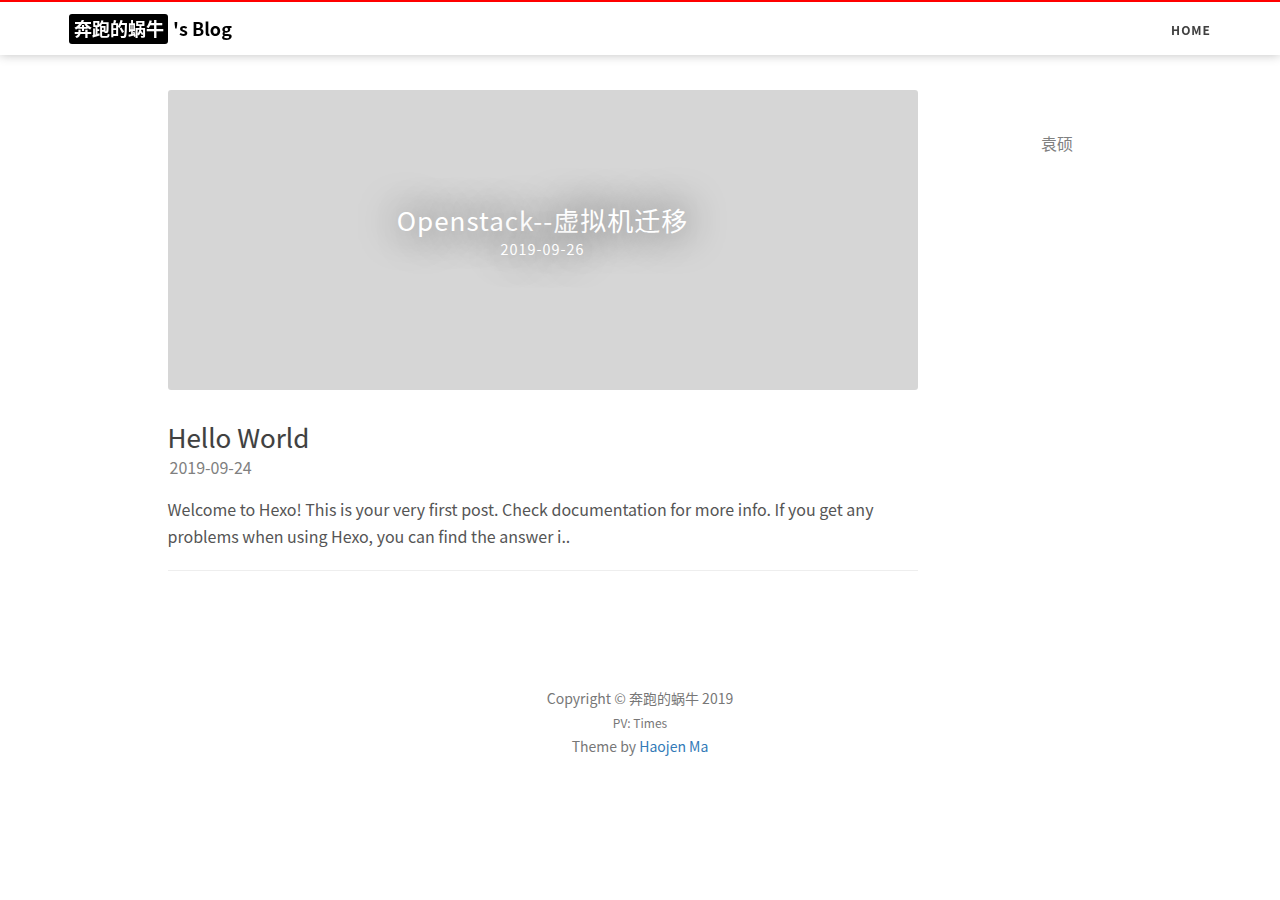
==== commit 186f6e15: "Site updated: 2019-09-26 15:07:40" ====
--- a/index.html
+++ b/index.html
@@ -265,6 +265,30 @@
 
 <div class="post-preview "
      style="background-image: url('')">
+    <a href="/2019/09/26/Openstack--虚拟机迁移/">
+        <h2 class="post-title">
+            Openstack--虚拟机迁移
+        </h2>
+        <p class="post-meta">
+            <i class="fa fa-calendar" aria-hidden="true"></i> 2019-09-26
+        </p>
+        
+        <div class="post-content-preview">
+            <p>
+                这篇文章讲下虚拟机迁移的时候，nova与neutron模块之间的交互流程。
+虚拟机迁移的两种方式openstacvk虚拟机迁移分为冷迁移和热迁移两种方式。1.冷迁移：冷迁移(cold migration)，也叫静态迁移。关闭电源的虚拟机进行迁移。通过冷迁移，可以选择将关联的磁盘从一个数据存储移动..
+            </p>
+        </div>
+    </a>
+
+</div>
+
+<hr>
+
+
+
+<div class="post-preview "
+     style="background-image: url('')">
     <a href="/2019/09/24/hello-world/">
         <h2 class="post-title">
             Hello World
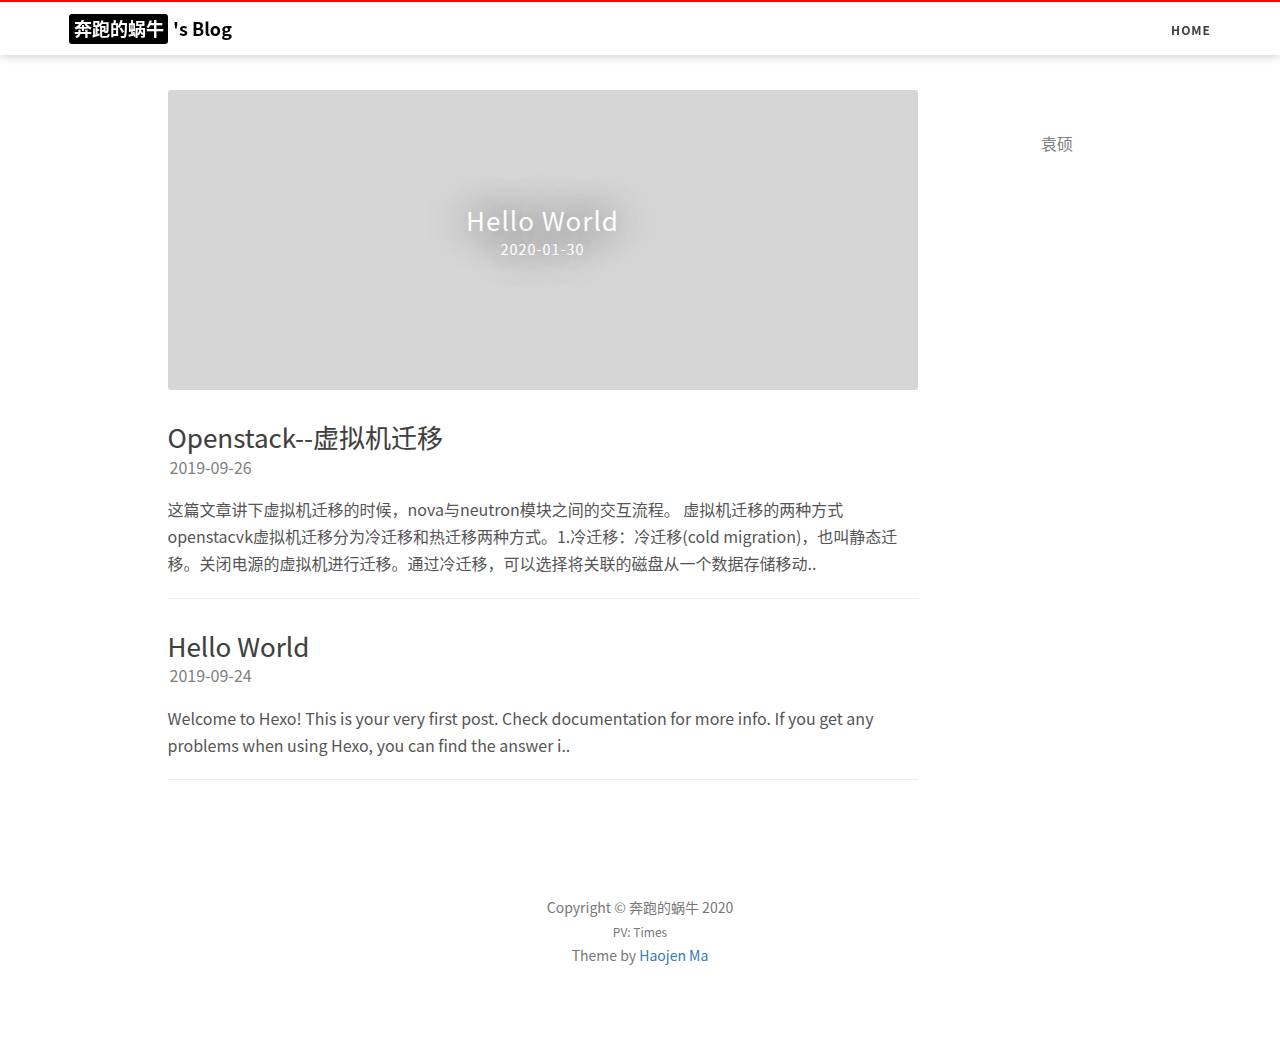
==== commit 6d926a50: "Site updated: 2020-01-30 11:29:20" ====
--- a/index.html
+++ b/index.html
@@ -265,6 +265,29 @@
 
 <div class="post-preview "
      style="background-image: url('')">
+    <a href="/2020/01/30/hello-world - 副本/">
+        <h2 class="post-title">
+            Hello World
+        </h2>
+        <p class="post-meta">
+            <i class="fa fa-calendar" aria-hidden="true"></i> 2020-01-30
+        </p>
+        
+        <div class="post-content-preview">
+            <p>
+                Welcome to Hexo! This is your very first post. Check documentation for more info. If you get any problems when using Hexo, you can find the answer i..
+            </p>
+        </div>
+    </a>
+
+</div>
+
+<hr>
+
+
+
+<div class="post-preview "
+     style="background-image: url('')">
     <a href="/2019/09/26/Openstack--虚拟机迁移/">
         <h2 class="post-title">
             Openstack--虚拟机迁移
@@ -385,7 +408,7 @@
 
                 </ul>
                 <p class="copyright text-muted">
-                    Copyright &copy; 奔跑的蜗牛 2019
+                    Copyright &copy; 奔跑的蜗牛 2020
                     <br>
                     <span id="busuanzi_container_site_pv" style="font-size: 12px;">PV: <span id="busuanzi_value_site_pv"></span> Times</span>
                     <br>
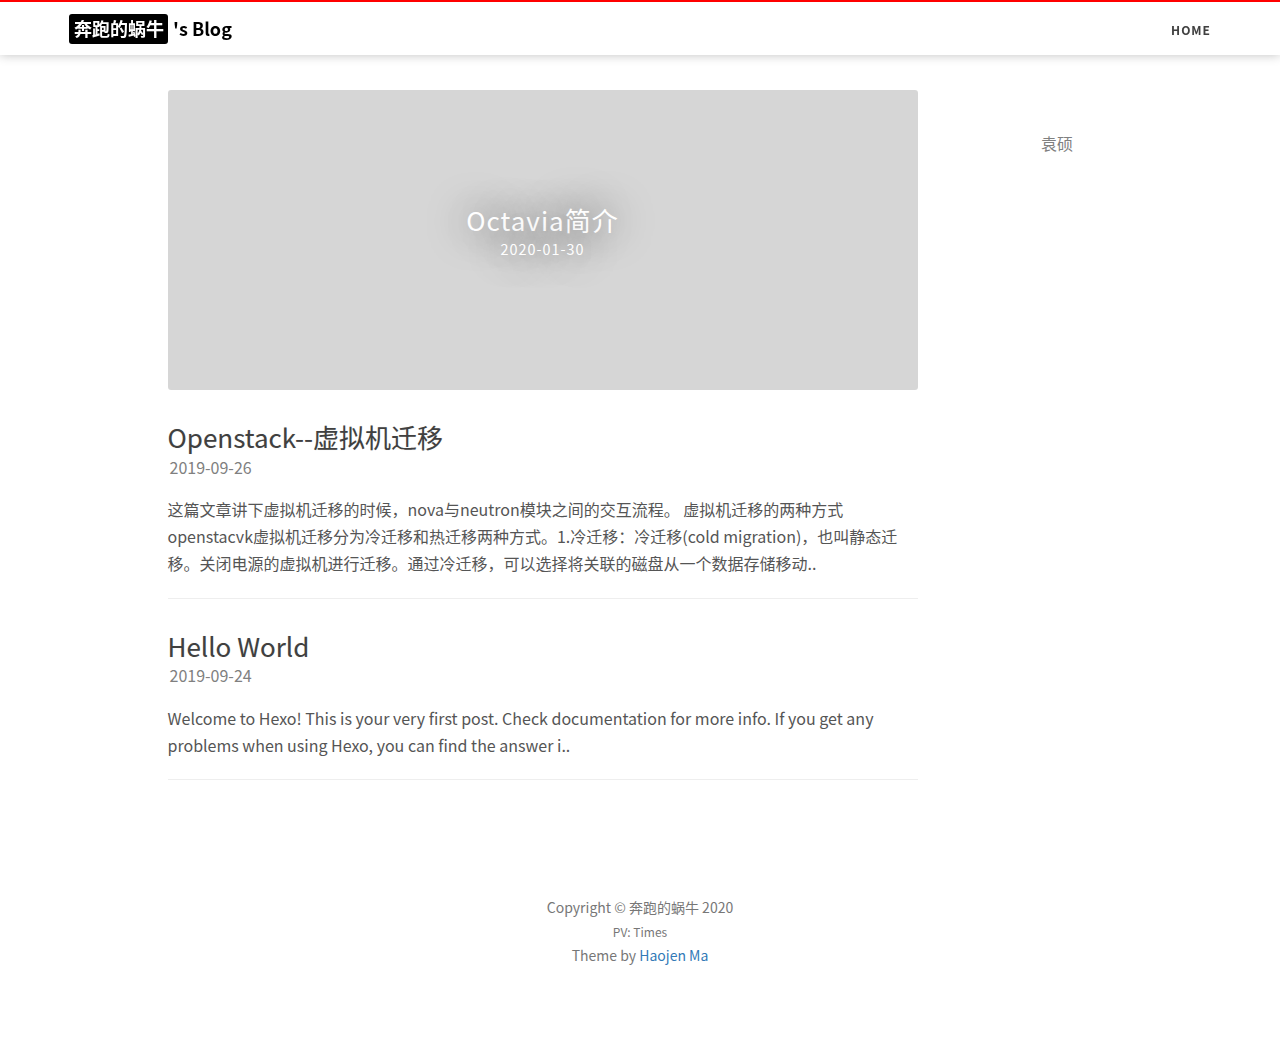
==== commit 69e947f4: "Site updated: 2020-01-30 17:49:12" ====
--- a/index.html
+++ b/index.html
@@ -265,9 +265,9 @@
 
 <div class="post-preview "
      style="background-image: url('')">
-    <a href="/2020/01/30/hello-world - 副本/">
+    <a href="/2020/01/30/octavia系列/octavia简介/">
         <h2 class="post-title">
-            Hello World
+            Octavia简介
         </h2>
         <p class="post-meta">
             <i class="fa fa-calendar" aria-hidden="true"></i> 2020-01-30
@@ -275,7 +275,8 @@
         
         <div class="post-content-preview">
             <p>
-                Welcome to Hexo! This is your very first post. Check documentation for more info. If you get any problems when using Hexo, you can find the answer i..
+                背景介绍Octavia是一款用于实现负载均衡的架构方案，与openstack结合使用，调用nova以及neutron的api生成一台装有负载均衡软件（haproxy、lvs）的虚拟机，为租户提供负载均衡服务。
+自 Pike 以来 OpenStack 推荐使用 Octavia 代替 neutron..
             </p>
         </div>
     </a>
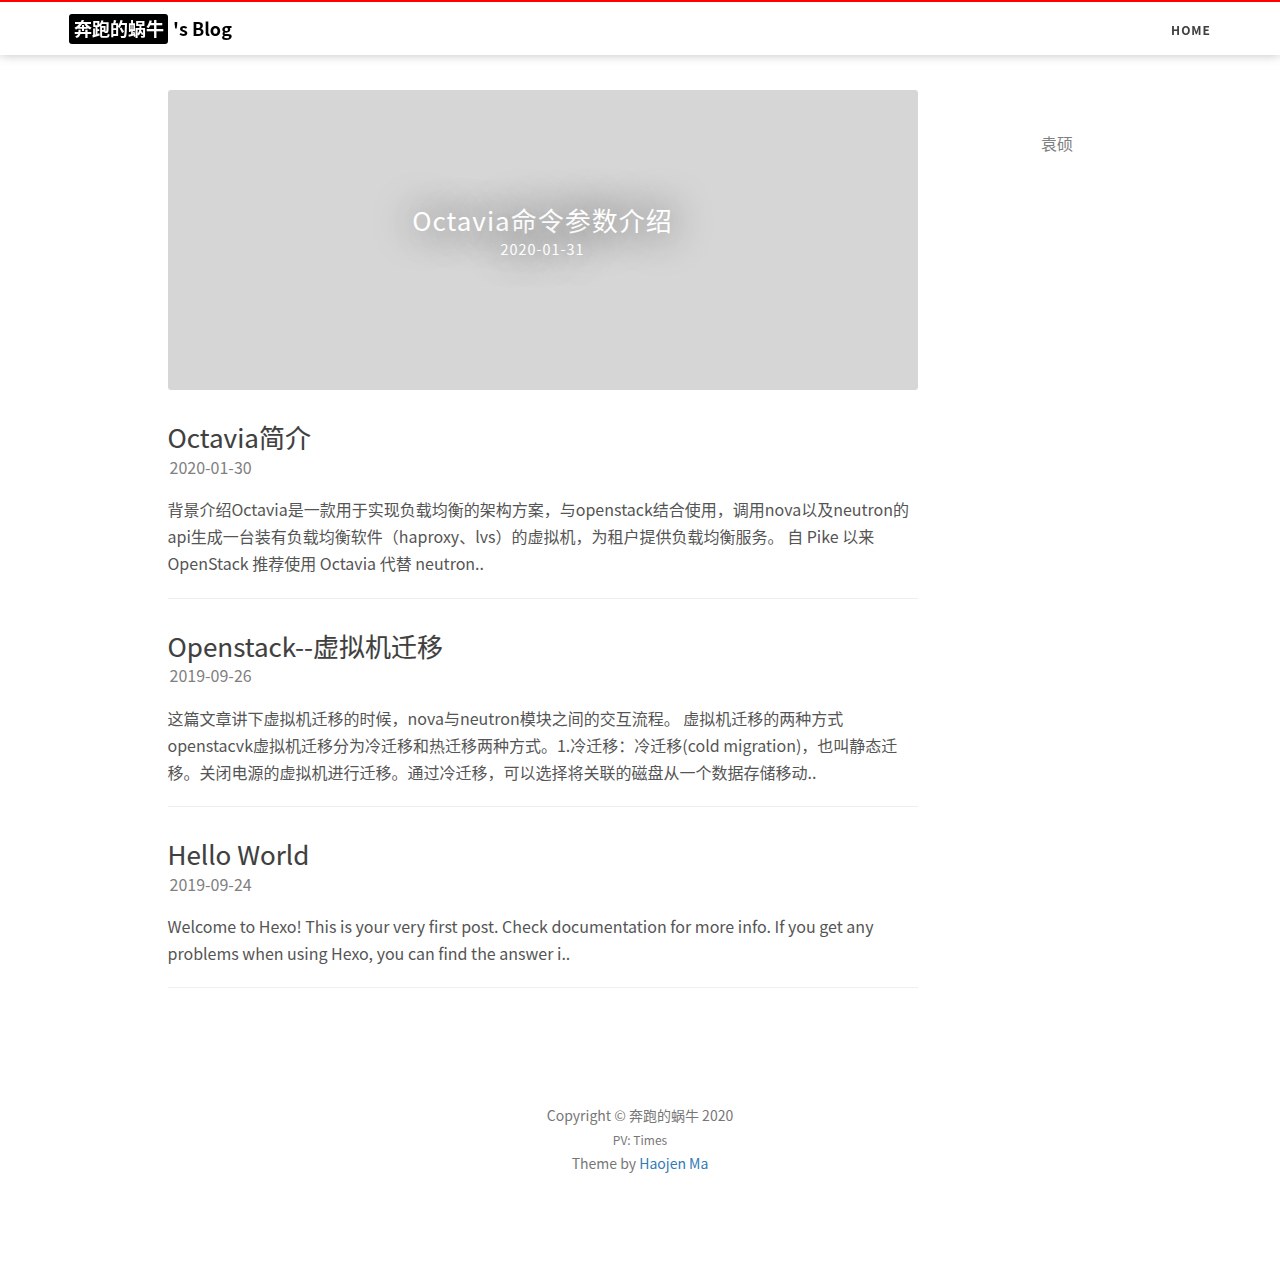
==== commit 8dc82771: "Site updated: 2020-01-31 18:47:11" ====
--- a/index.html
+++ b/index.html
@@ -265,6 +265,42 @@
 
 <div class="post-preview "
      style="background-image: url('')">
+    <a href="/2020/01/31/octavia系列/octavia命令参数介绍/">
+        <h2 class="post-title">
+            Octavia命令参数介绍
+        </h2>
+        <p class="post-meta">
+            <i class="fa fa-calendar" aria-hidden="true"></i> 2020-01-31
+        </p>
+        
+        <div class="post-content-preview">
+            <p>
+                逻辑架构Octavia的基本对象概念如下：
+
+
+
+对象
+说明
+
+
+
+LBaaS
+对于 OpenStack  云平台而言，LB（负载均衡）被作为一种服务提供给用户，用户得以按需地获取可配置的业务负载均衡方案，这就是所谓 Load Balancing as a Service。
+
+
+LoadBala..
+            </p>
+        </div>
+    </a>
+
+</div>
+
+<hr>
+
+
+
+<div class="post-preview "
+     style="background-image: url('')">
     <a href="/2020/01/30/octavia系列/octavia简介/">
         <h2 class="post-title">
             Octavia简介
